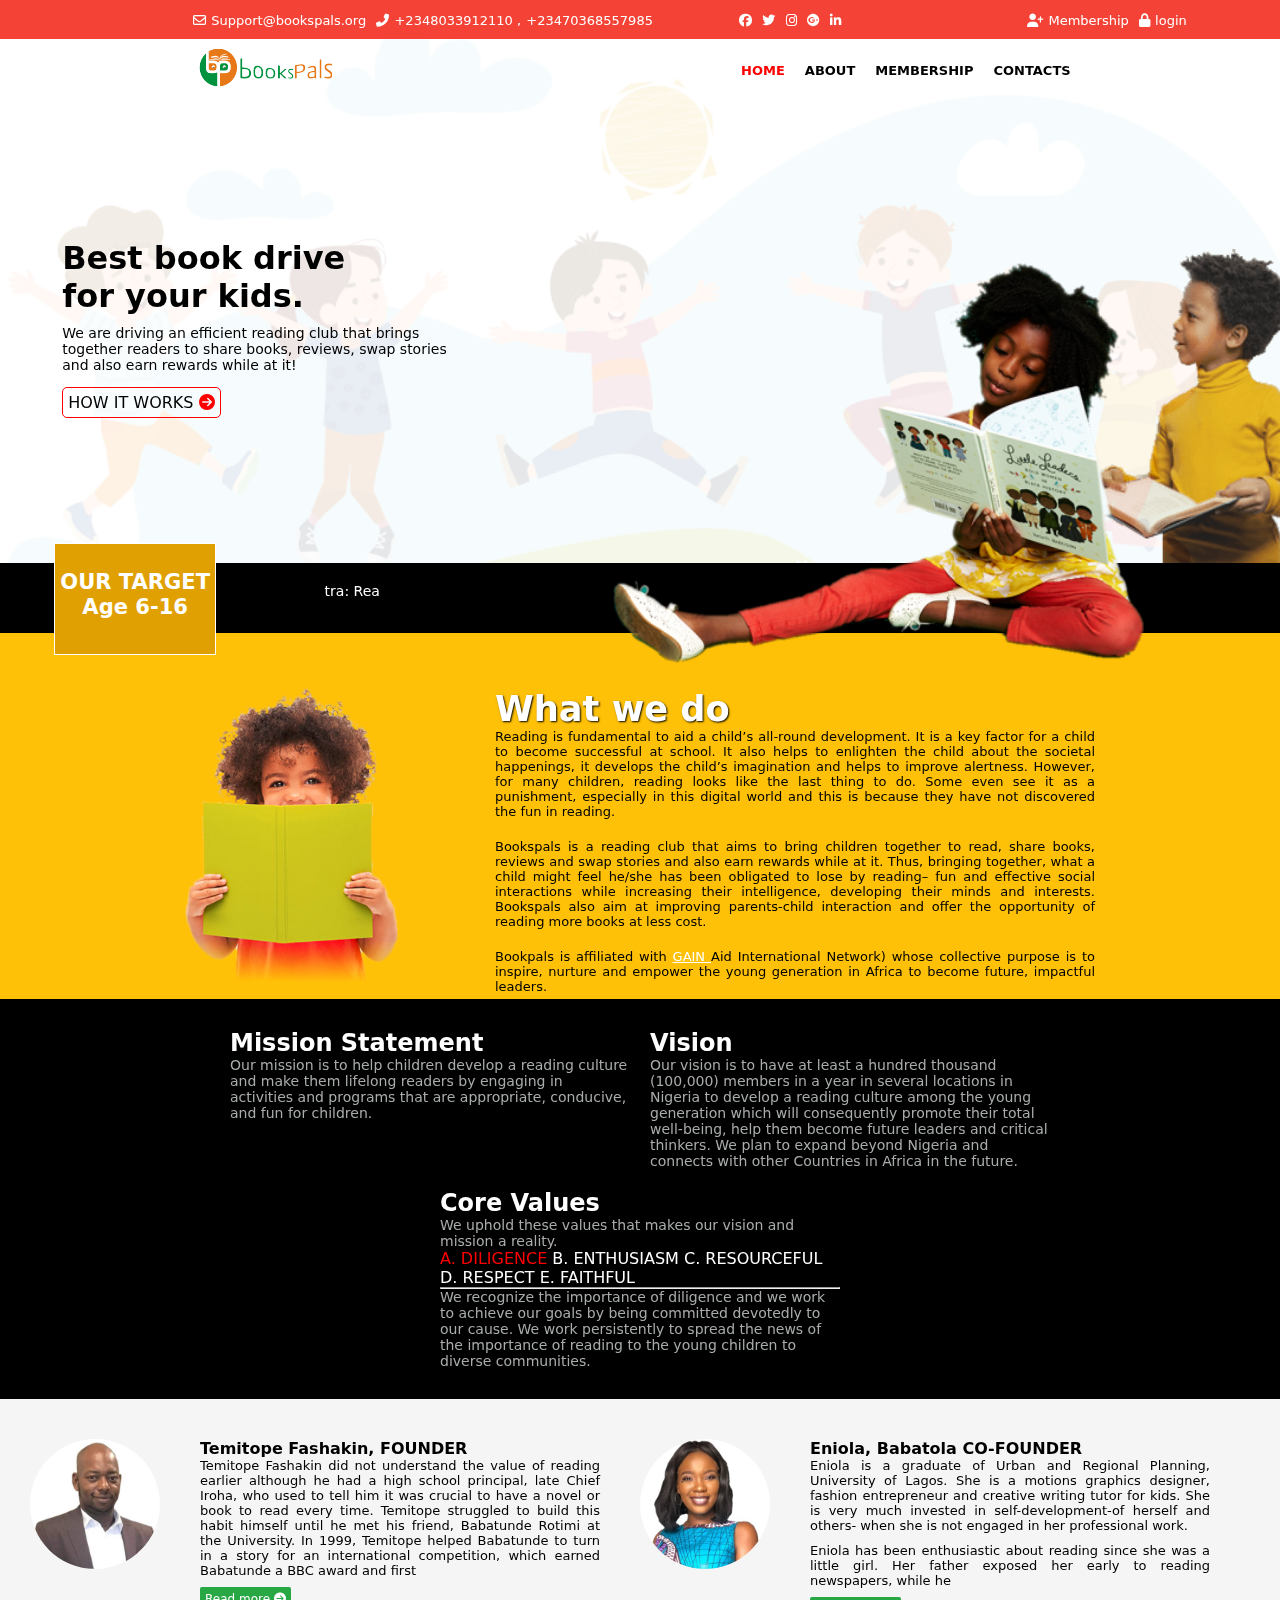
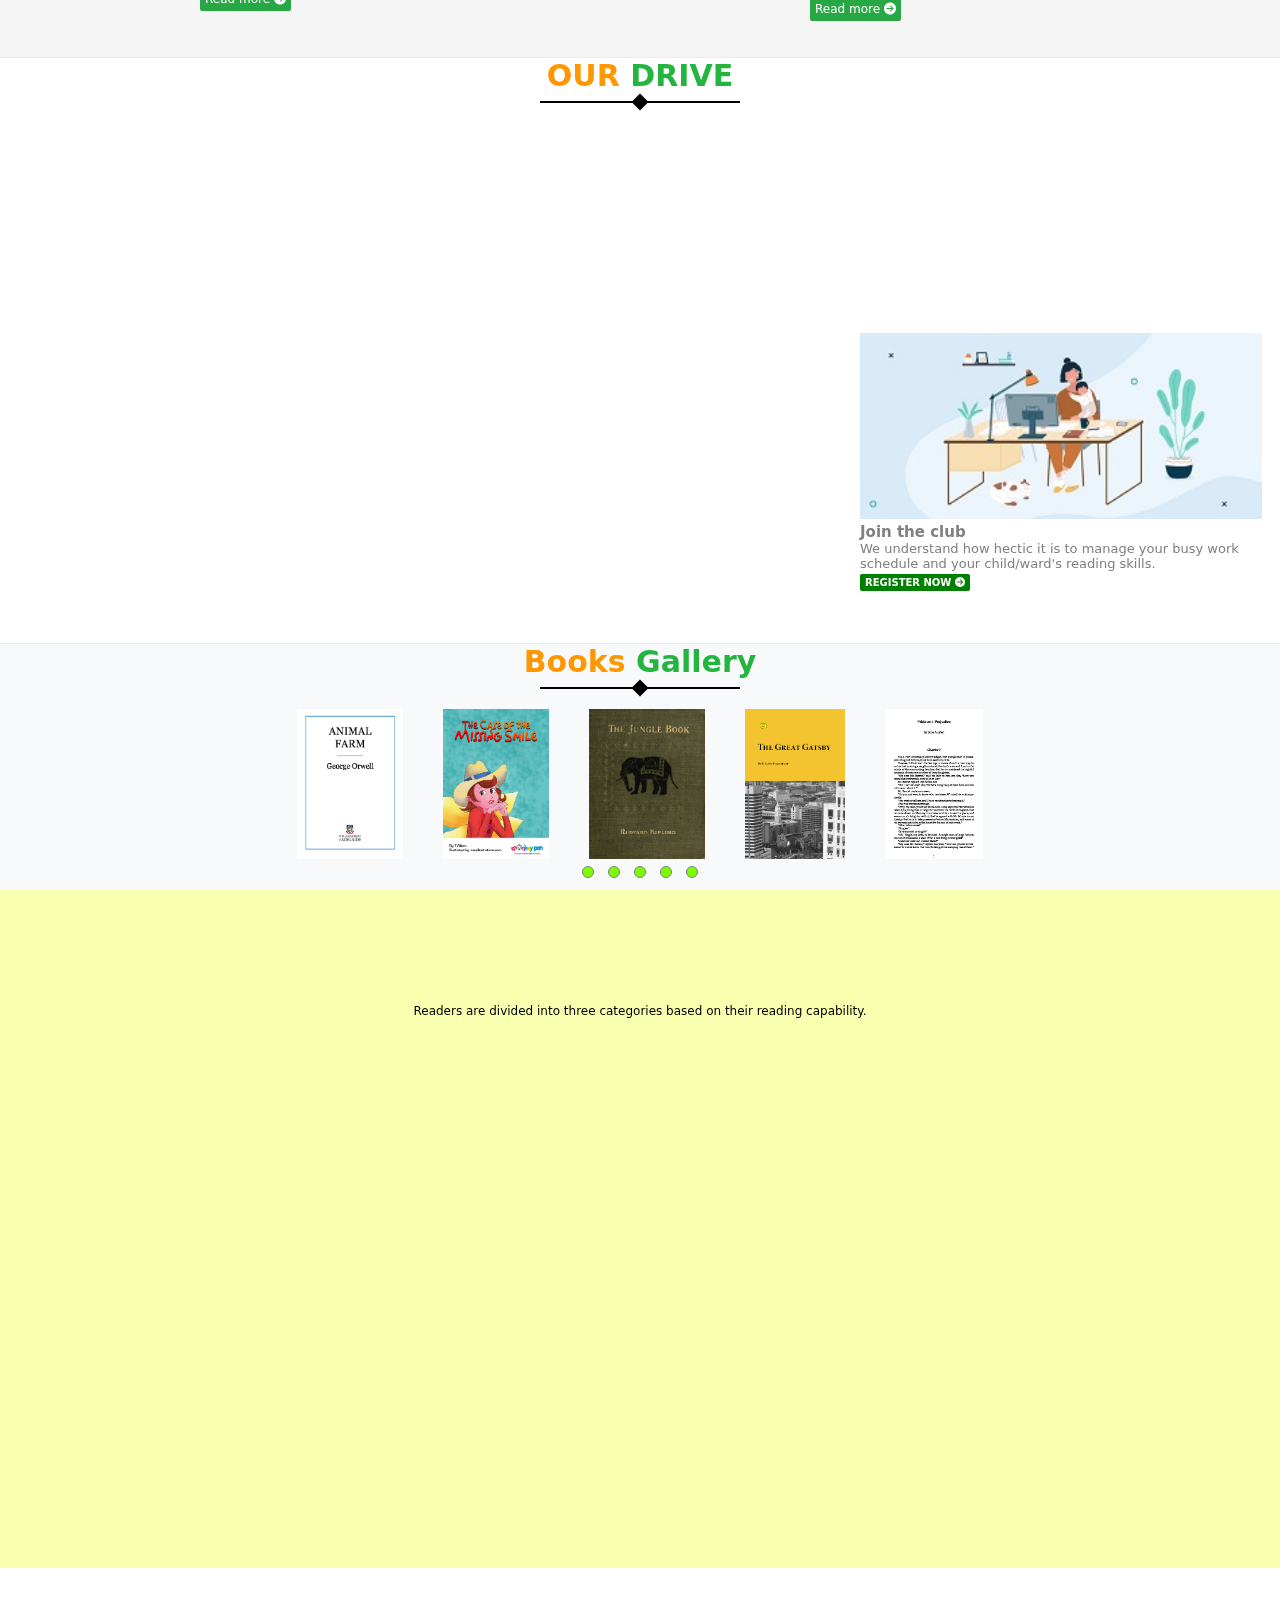
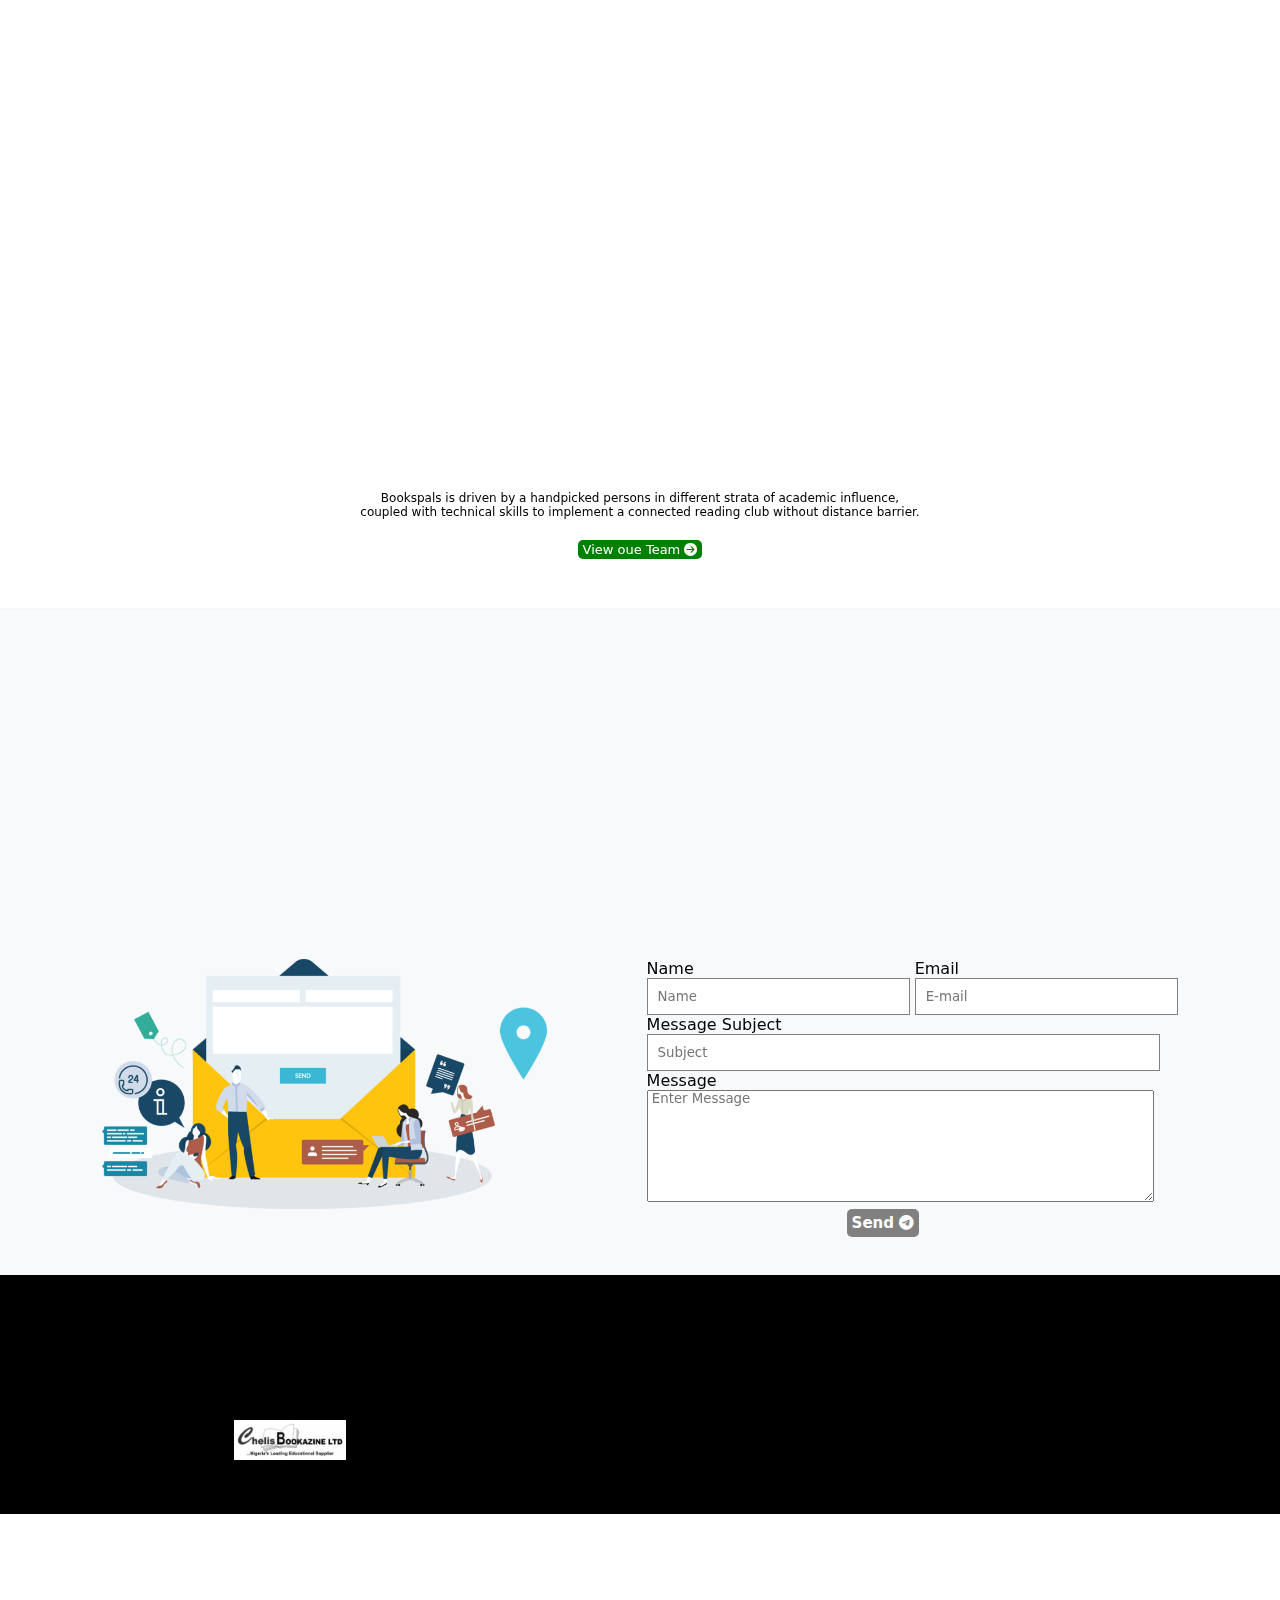
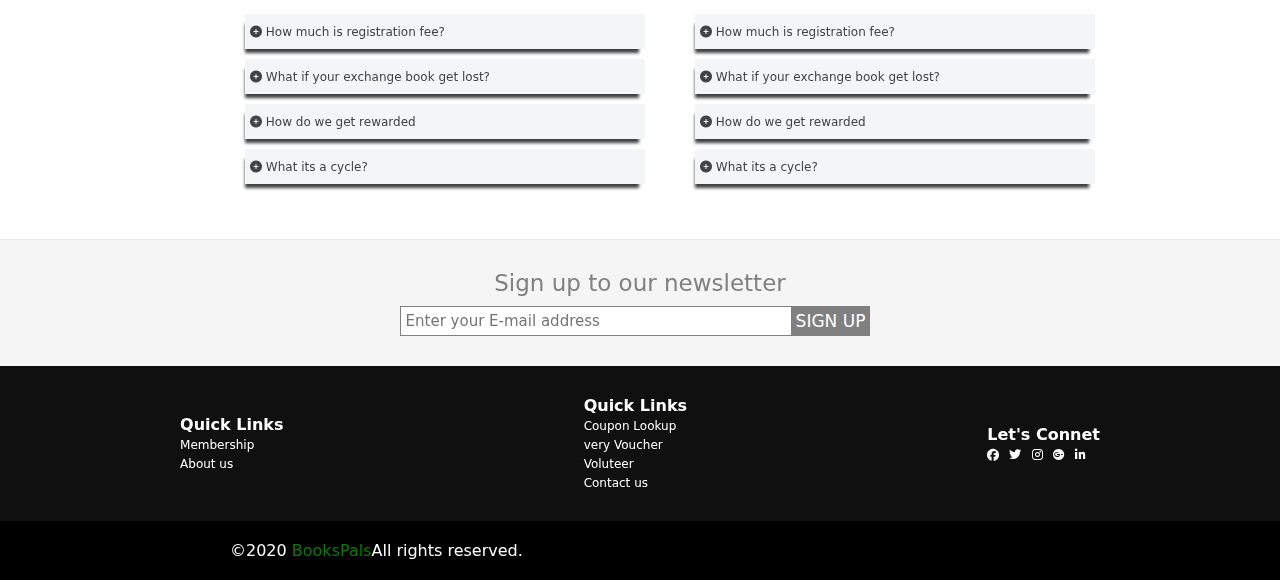
==== index.html @ 299c3e48 "'#updated bookspla website.'" ====
<!DOCTYPE html>
<html lang="en">

<head>
    <meta charset="UTF-8">
    <meta http-equiv="X-UA-Compatible" content="IE=edge">
    <meta name="viewport" content="width=device-width, initial-scale=1.0">
    <title>Bookspals - reading is fun and rewarding</title>
    <link rel="shortcut icon" href="images/logo-fav.png" type="image/x-png">
    <link rel="stylesheet" href="https://unpkg.com/aos@next/dist/aos.css" />
    <script type="text/javascript" src="http://ajax.googleapis.com/ajax/libs/jquery/1.8.3/jquery.min.js"></script>
    <link rel="stylesheet" href="https://use.fontawesome.com/releases/v5.0.7/css/all.css">
    <link rel="stylesheet" href="https://cdnjs.cloudflare.com/ajax/libs/font-awesome/6.2.1/css/all.min.css">
    <link rel="stylesheet" href="https://cdnjs.cloudflare.com/ajax/libs/OwlCarousel2/2.3.4/assets/owl.carousel.min.css">
    <link rel="stylesheet"
        href="https://cdnjs.cloudflare.com/ajax/libs/OwlCarousel2/2.3.4/assets/owl.theme.default.min.css">
    <link rel="stylesheet" href="css/style.css">

    <style>
        body {
            margin: 0;
            overflow-x: hidden;
        }
    </style>
</head>

<body>
    <div id="hide-div" class="hidden">
        <div class="diverr">
            <div class="hide-contents" id="support-div">
                <a href="#"><i class="far fa-envelope"></i></a>
                <a href="#">Support@bookspals.org</a>&nbsp;
                <a href="#"><i class="fas fa-phone-alt"></i></a>
                <a href="#">+2348033912110 ,</a>
                <a href="#">+23470368557985</a>
            </div>
            <div class="hide-contents">
                <a href="#"><i class="fab fa-facebook"></i></a>&nbsp;
                <a href="#"><i class="fab fa-twitter"></i></a>&nbsp;
                <a href="#"><i class="fab fa-instagram"></i></a>&nbsp;
                <a href="#"><i class="fab fa-google-plus"></i></a>&nbsp;
                <a href="#"><i class="fab fa-linkedin-in"></i></a>
            </div>
            <div class="hide-contents">
                <a href="#"><i class="fas fa-user-plus"></i></a>
                <a href="#">Membership</a>&nbsp;
                <a href="#"><i class="fas fa-lock"></i></a>
                <a href="#">login</a>
            </div>
        </div>
    </div>
    <header>
        <div class="progress-line"></div>
        <div class="nav-bar">
            <img src="images/logo (2).png" id="logo">
        </div>
        <div class="nav-bar" id="sidenav">
            <ul class="nav-sub">
                <a href="javascript:void(0)" class="closebtn" onclick="closeNav()">&times;</a>
                <li><a href="#" id="home">HOME</a></li>
                <li><a href="#about-us">ABOUT</a></li>
                <li><a href="./membership.html">MEMBERSHIP</a></li>
                <li><a href="#contact-us">CONTACTS</a></li>
            </ul>
            <div class="ham">
                <span class="bar1"></span>
                <span class="bar2"></span>
                <span class="bar3"></span>
            </div>
        </div>
    </header>
    <div class="wrapper">
        <div class="content">
            <div id="text-cont" class="divs-cont" data-aos="fade-right">
                <h1>Best book drive<br>
                    for your kids.</h1>
                <p>We are driving an efficient reading club that brings together readers to share books, reviews, swap
                    stories and also earn
                    rewards while at it!</p>
                <a href="#">HOW IT WORKS <i class="fas fa-arrow-circle-right"></i></a>
            </div>
            <div class="let"></div>
            <div class="divs-cont">
                <img src="images/child-standing-reading.png" data-aos="fade-up">
            </div>
        </div>
        <div class="black-cont">
            <div id="taret" class="cont">
                <h3>OUR TARGET</h3>
                <h3>Age 6-16</h3>
            </div>
            <div id="text" class="cont"></div>
            <div class="cont">
                <img src="images/child-reading.png" id="reading" data-aos="fade-up">
            </div>
        </div>

    </div>
    <div class="wrapper-second" id="about-us">
        <div class="diver" id="divers" data-aos="fade-up">
            <img src="images/child-reading-about.png">
        </div>
        <div class="diver" data-aos="fade-up">
            <h2>What we do</h2>
            <p id="pa-a">Reading is fundamental to aid a child’s all-round development. It is a key factor for a child
                to become successful at school. It also helps to enlighten the child about the societal happenings, it
                develops the child’s imagination and helps to improve alertness. However, for many children, reading
                looks like the last thing to do. Some even see it as a punishment, especially in this digital world and
                this is because they have not discovered the fun in reading.</p>
            <p>Bookspals is a reading club that aims to bring children together to read, share books, reviews and swap
                stories and also earn rewards while at it. Thus, bringing together, what a child might feel he/she has
                been obligated to lose by reading– fun and effective social interactions while increasing their
                intelligence, developing their minds and interests. Bookspals also aim at improving parents-child
                interaction and offer the opportunity of reading more books at less cost.</p>
            <p id="pa-2">Bookpals is affiliated with <a href="https://gainafrica.org/">GAIN </a> Aid International
                Network) whose collective purpose is to inspire, nurture and empower the young generation in Africa to
                become future, impactful leaders.</p>
        </div>
    </div>
    <div class="wrapper-third">
        <div class="mission">
            <h2>Mission Statement</h2>
            <p>Our mission is to help children develop a reading culture and make them lifelong readers by engaging in
                activities and programs that are appropriate, conducive, and fun for children.</p>
        </div>
        <div class="mission">
            <h2>Vision</h2>
            <p>Our vision is to have at least a hundred thousand (100,000) members in a year in several locations in
                Nigeria to develop a reading culture among the young generation which will consequently promote their
                total well-being, help them become future leaders and critical thinkers. We plan to expand beyond
                Nigeria and connects with other Countries in Africa in the future.</p>
        </div>
        <div class="mission">
            <h2>Core Values</h2>
            <p>We uphold these values that makes our vision and mission a reality.</p>

            <span><a href="#tab-1" class="tablinks" onclick="openCity(event, 'tab-1')">A. DILIGENCE</a></span>
            <a  class="tablinks" onclick="openCity(event, 'tab-2')"> B. ENTHUSIASM</a>
            <a class="tablinks" onclick="openCity(event, 'tab-3')"> C. RESOURCEFUL</a>
            <a  class="tablinks" onclick="openCity(event, 'tab-4')">D. RESPECT</a>
            <a  class="tablinks" onclick="openCity(event, 'tab-5')">E. FAITHFUL</a>
            <hr>
            <p id="tab-1" >We recognize the importance of diligence and we work to achieve our goals by being committed
                devotedly to our cause. We work persistently to spread the news of the importance of reading to the
                young children to diverse communities.</p>
            <p id="tab-2" class="tabcontent ">We believe that enthusiasm is the fuel that drives commitment. Therefore, we aim
                to help each
                child to be enthusiastic by focusing on his/her interests while introducing new aspects he/she can learn
                from. We are also enthusiastic in seeing that readers truly become leaders, so we focus on the
                improvements that each participant make and commend them for it.</p>
            <p id="tab-3" class="tabcontent ">We adequately optimize the opportunities we have to achieve our goals through our
                partnerships
                with other organizations and the social media. We also encourage our participants to be resourceful by
                reading more books for less cost</p>
            <p id="tab-4" class="tabcontent ">We admit that every child is unique in his/her own way and we incorporate respect
                while dealing
                with every child and also encourage the children to be respectful of one another as they interact
                together. We ensure that the children do not interrupt one another, and we hold the stance that there is
                no wrong answer or opinion.</p>
            <p id="tab-5" class="tabcontent ">We honour our words and principles. We are faithful to what we represent and the
                message we pass
                across to the children and society, which is that reading is fun and helps to develop one to become a
                great leader.</p>
        </div>
    </div>
    <div class="wrapper-four">
        <div><img src="images/founder.jpg"></div>
        <div class="founders">
            <div>
                <h4>Temitope Fashakin, FOUNDER</h4>
                <p>Temitope Fashakin did not understand the value of reading earlier although he had a high school
                    principal, late Chief Iroha, who used to tell him it was crucial to have a novel or book to read
                    every time. Temitope struggled to build this habit himself until he met his friend, Babatunde Rotimi
                    at the University. In 1999, Temitope helped Babatunde to turn in a story for an international
                    competition, which earned Babatunde a BBC award and first</p>
                <a href="#">Read more <i class="fas fa-arrow-circle-right"></i></a>
            </div>
        </div>
        <div><img src="images/eniola-babatola.jpg"></div>
        <div class="founders">
            <div>
                <h4>Eniola, Babatola CO-FOUNDER</h4>
                <p>Eniola is a graduate of Urban and Regional Planning, University of Lagos. She is a motions graphics
                    designer, fashion entrepreneur and creative writing tutor for kids. She is very much invested in
                    self-development-of herself and others- when she is not engaged in her professional work.</p>
                <p>Eniola has been enthusiastic about reading since she was a little girl. Her father exposed her early
                    to reading newspapers, while he</p>
                <a href="#">Read more <i class="fas fa-arrow-circle-right"></i></a>
            </div>
        </div>
    </div>
     <div class="wrapper-four" id="mobile-sideWrapper-four">
          <div class="mobile-blocks">
           <div class="size-thebox">
            <div class="founder-img">
                <img src="images//founder.jpg">
            </div>
             <div id="first-mobileText">
                <h4>Temitope Fashakin, FOUNDER</h4>
            <p >Temitope Fashakin did not understand the value of reading earlier although he had a high school principal, late Chief Iroha, who used to tell him it was crucial </p>
             </div>
           </div>
             <div id="second-mobileText">
                <p>  to have a novel or book to read every time. Temitope struggled to build this habit himself until he met his friend, Babatunde Rotimi at the University. In 1999, Temitope helped Babatunde to turn in a story for an international competition, which earned Babatunde a BBC award and first</p>
             <a href="#">Read more <i class="fas fa-arrow-circle-right"></i></a>
             </div>
          </div> 
          <div class="mobile-blocks">
            <div class="size-thebox">
             <div class="founder-img">
                 <img src="images/eniola-babatola.jpg">
             </div>
              <div id="first-mobileText">
                 <h4>Eniola, Babatola CO-FOUNDER</h4>
             <p >Eniola is a graduate of Urban and Regional Planning, University of Lagos. She is a motions graphics designer,fashion entrepreneur and creative writing tutor</p>
              </div>
            </div>
              <div id="second-mobileText">
                 <p>   for kids. She is very much invested in self-development-of herself and others- when she is not engaged in her professional work.Eniola has been enthusiastic about reading since she was a little girl. Her father exposed her early to reading newspapers, while he</p>
              <a href="#">Read more <i class="fas fa-arrow-circle-right"></i></a>
              </div>
           </div> 
    </div>
    
    <div class="wrapper-five">
        <div class="five-wrap">
            <div class="stylle-div">
                <h3>OUR <span>DRIVE</span></h3>
                <div class="stylle">
                    <div></div>
                </div>
            </div>
        </div>
        <div class="our">
            <div class="our-drive" data-aos="fadeIn">
                <div class="formerr">
                    <div class="rectangle" data-aos="fadeInLeft" data-aos-delay="50">
                        <div data-aos="fadeInRight" data-aos-delay="100"></div>
                    </div>
                </div>
                <h2>Program Impact </h2>
                <div class="formerr">
                    <p>Bookspals is committed to improving children’s <br> reading interest while ensuring that their
                    </p>
                </div>
                <p class="para-text">pengagement to the activities develops their physiological, social, academic
                    status. We achieve this by placing the children in different clubs with a maximum number of 10
                    children in each club.</p>
            </div>
            <div class="our-drive" data-aos="fadeIn">
                <div class="formerr">
                    <div class="rectangle" id="rec-1" data-aos="fadeInLeft">
                        <div data-aos="fadeInRight"></div>
                    </div>
                </div>
                <h2>Save Cost</h2>
                <div class="formerr">
                    <p>The club draws up a list of 10 books in each club <br>for each child to buy one. After reading
                        the book</p>
                </div>
                <p class="para-text">for the week, the readers in each club then swap the books among themselves, which
                    means, that a child buys one book and gets the opportunity to read 9 more books for free! That saves
                    cost for the parents!</p>
            </div>
            <div class="our-drive" data-aos="fadeIn">
                <div>
                    <div class="rectangle" id="rec-2" data-aos="fadeInLeft">
                        <div data-aos="fadeInRight"></div>
                    </div>
                </div>
                <h2>Books Selection</h2>
                <div class="formerr">
                    <p>Books are selected based on the interests and<br> then the reading level of the book club</p>
                </div>
                <p class="para-text">participants. The genre of books are not limited to any sector. The books to be
                    read are also to be age appropriate and approved by the board governing the book club activities.
                </p>
            </div>
            <div class="our-drive" data-aos="fadeIn">
                <div class="rectangle" id="rec-3" data-aos="fadeInLeft">
                    <div data-aos="fadeInRight"></div>
                </div>
                <h2>Meeting time</h2>
                <div class="formerr">
                    <p id="setter">Participants meet both online and offline. For <br> Online meetings, certain social
                        media
                        platforms or</p>
                </div>
                <p class="para-text">meeting applications are deployed. For physical meetings, a neutral comfortable
                    place is selected for a meet up. Meeting time and venue are deliberated on and shared as
                    appropriate.</p>
            </div>
            <div class="our-drive" data-aos="fadeIn">
                <div class="rectangle" id="rec-4" data-aos="fadeInLeft">
                    <div data-aos="fadeInRight"></div>
                </div>
                <h2>Grouping</h2>
                <div class="formerr">
                    <p id="setter">Club members are grouped according to their age <br> and reading affinity.<strong>We
                            have four
                            classes of</strong></p>
                </div>
                <strong class="para-text">readers:</strong>
                <div class="member">
                    <div class="member-card">
                        <img src="images/member-checked-green.png">
                        <span>Summa Cum</span>
                    </div>
                    <div class="member-card">
                        <img src="images/member-checked-green.png">
                        <span>Cum</span>
                    </div>
                    <div class="member-card" id="member-id">
                        <img src="images/member-checked-green.png">
                        <span>Magna Cum</span>
                    </div>
                    <div class="member-card" id="member-id">
                        <img src="images/member-checked-green.png">
                        <span>Starter</span>
                    </div>
                </div>
            </div>
            <div class="our-drive">
                <img src="images/illustration-woman-baby - Copy.jpg" class="spanny">
                <h2 id="different-h2">Join the club</h2>
                <p class="para-text" id="different-h2">We understand how hectic it is to manage your busy work schedule
                    and your child/ward's reading skills.</p>
                <a href="#">REGISTER NOW <i class="fas fa-arrow-circle-right"></i></a>
            </div>
        </div>
    </div>
    <center class="image-slider">
        <div class="stylle-div">
            <h3>Books <span>Gallery</span></h3>
            <div class="stylle">
                <div></div>
            </div>
        </div>
        <center class="owl-carousel owl-theme" id="mobile-checker">
            <div class=" slide-1">
                <img src="images/animal-farm.jpg">
                <img src="images/the-case-of-the-missing-smile.jpg" class="image-none">
                <img src="images/the-jungle-books.jpg" class="image-none">
                <img src="images/the-great-gatsby-1.jpg" class="image-none">
                <img src="images/pride-and-prejudice-1.jpg">
            </div>
            <div class=" slide-2">
                <img src="images/animal-farm.jpg">
                <img src="images/the-case-of-the-missing-smile.jpg" class="image-none">
                <img src="images/the-jungle-books.jpg" class="image-none">
                <img src="images/the-great-gatsby-1.jpg" class="image-none">
                <img src="images/pride-and-prejudice-1.jpg">
            </div>
            <div class=" slide-3">
                <img src="images/animal-farm.jpg">
                <img src="images/the-case-of-the-missing-smile.jpg" class="image-none">
                <img src="images/the-jungle-books.jpg" class="image-none">
                <img src="images/the-great-gatsby-1.jpg" class="image-none">
                <img src="images/pride-and-prejudice-1.jpg">
            </div>
            <div class=" slide-4">
                <img src="images/animal-farm.jpg">
                <img src="images/the-case-of-the-missing-smile.jpg" class="image-none">
                <img src="images/the-jungle-books.jpg" class="image-none">
                <img src="images/the-great-gatsby-1.jpg" class="image-none">
                <img src="images/pride-and-prejudice-1.jpg">
            </div>
            <div class=" slide-5">
                <img src="images/animal-farm.jpg">
                <img src="images/the-case-of-the-missing-smile.jpg" class="image-none">
                <img src="images/the-jungle-books.jpg" class="image-none">
                <img src="images/the-great-gatsby-1.jpg" class="image-none">
                <img src="images/pride-and-prejudice-1.jpg">
            </div>
        </center>
        <center class="owl-carousel owl-theme" id="mobile-carousel">
            <div class=" slide-1">
                <img src="images/animal-farm.jpg">
                <img src="images/the-case-of-the-missing-smile.jpg" class="image-none">
            </div>
            <div class=" slide-2">
                <img src="images/the-jungle-books.jpg" class="image-none">
                <img src="images/the-great-gatsby-1.jpg" class="image-none">
            </div>
            <div class=" slide-3">
                <img src="images/pride-and-prejudice-1.jpg">
                <img src="images/animal-farm.jpg">
            </div>
            <div class=" slide-4">
                <img src="images/the-case-of-the-missing-smile.jpg" class="image-none">
                <img src="images/the-jungle-books.jpg" class="image-none">
            </div>
            <div class=" slide-5">
                <img src="images/the-great-gatsby-1.jpg" class="image-none">
                <img src="images/pride-and-prejudice-1.jpg">
            </div>
        </center>
    </center>
    <center class="club">
        <div class="stylle-div" data-aos="fade-up">
            <h3>CLUB <span>CATEGORIES</span></h3>
            <div class="stylle">
                <div></div>
            </div>
        </div>
        <p id="mk-outSpace">Readers are divided into three categories based on their reading capability.</p>
        <div class="catt">
            <div class="club-div" id="bg-club0" data-aos="fade-right">
                <div>
                    <img src="images/summa-cum-trophy.png">
                    <h2>Category A</h2>
                    <div class="horizon"></div>
                    <h3>SUMMA CUM</h3>
                    <p>Read</p>
                    <h1>2 BOOKS <br> PER WEEK</h1>
                    <div class="horizon"></div>
                    <p class="club-p">100 BOOKS PER YEAR</p>
                    <div class="horizon"></div>
                    <p class="club-p" id="pppp">EARN REWARDS</p>
                    <a href="#">REGISTER</a>
                </div>
            </div>
            <div class="club-div" id="bg-club1" data-aos="fade-right">
                <div>
                    <img src="images/magna-cum-trophy-white.png">
                    <h2>Category B</h2>
                    <div class="horizon"></div>
                    <h3>MAGNA CUM</h3>
                    <p>Read</p>
                    <h1>1 BOOK PER <br> WEEK</h1>
                    <div class="horizon"></div>
                    <p class="club-p">50 BOOKS PER YEAR</p>
                    <div class="horizon"></div>
                    <p class="club-p" id="pppp">EARN REWARDS</p>
                    <a href="#">REGISTER</a>
                </div>
            </div>
            <div class="club-div" id="bg-club2" data-aos="fade-left">
                <div>
                    <img src="images/cum-trophy-black.png">
                    <h2>Category C</h2>
                    <div class="horizon2"></div>
                    <h3>CUM</h3>
                    <p>Read</p>
                    <h1>1 BOOK IN 2 <br>WEEKS</h1>
                    <div class="horizon2"></div>
                    <p class="club-p">25 BOOKS PER YEAR</p>
                    <div class="horizon2"></div>
                    <p class="club-p">EARN REWARDS</p>
                    <a href="#">REGISTER</a>
                </div>
            </div>
            <div class="club-div" id="bg-club3" data-aos="fade-left">
                <div>
                    <img src="images/starter-trophy.png">
                    <h2>Category D</h2>
                    <div class="horizon2"></div>
                    <h3>STARTER</h3>
                    <p>Read</p>
                    <h1>1 BOOK IN 4 <br> WEEKS</h1>
                    <div class="horizon2"></div>
                    <p class="club-p">12 BOOKS PER YEAR</p>
                    <div class="horizon2"></div>
                    <p class="club-p">EARN REWARDS</p>
                    <a href="#">REGISTER</a>
                </div>
            </div>
        </div>
    </center>
    <div class="att-img">
        <center>
            <div class="stylle-div" id="att" data-aos="fade-up">
                <h3>Partner with BookPals</h3>
                <div class="stylle">
                    <div></div>
                </div>
            </div>
            <p>and help make reading a culture.</p>
            <div class="club-images" data-aos="fade-up">
                <div class="instu">
                    <div class="club-imgs">
                        <img src="images/school.png">
                    </div>
                    <p>School</p>
                </div>
                <div class="instu">
                    <div class="club-imgs">
                        <img src="images/church.png">
                    </div>
                    <p>Church</p>
                </div>
                <div class="instu">
                    <div class="club-imgs">
                        <img src="images/mosque.png">
                    </div>
                    <p>mosque</p>
                </div>
                <div class="instu">
                    <div class="club-imgs">
                        <img src="images/child-centered-organization.png">
                    </div>
                    <p>child-centered<br> organization</p>
                </div>
            </div>
        </center>
    </div>
    <center class="mang">
        <div class="stylle-div" data-aos="fade-up">
            <h3>Management <span>Team</span></h3>
            <div class="stylle">
                <div></div>
            </div>
        </div>
        <p>Bookspals is driven by a handpicked persons in different strata of academic influence,<br>
            coupled with technical skills to implement a connected reading club without distance barrier.</p>
        <a href="#">View oue Team <i class="fas fa-arrow-circle-right"></i></a>
    </center>
    <center class="map" id="contact-us">
        <div class="stylle-div" id="mapper" data-aos="fade-up">
            <h3>Contact <span>Us</span></h3>
            <div class="stylle">
                <div></div>
            </div>
        </div>
        <iframe
            src="https://www.google.com/maps/embed?pb=!1m18!1m12!1m3!1d3964.6137361755586!2d3.36427665000012!3d6.443617195315326!2m3!1f0!2f0!3f0!3m2!1i1024!2i768!4f13.1!3m3!1m2!1s0x103b8bb264d778bb%3A0x218051ac7c422823!2sApapa%20Amusement%20Park!5e0!3m2!1sen!2sng!4v1677632846169!5m2!1sen!2sng"
            width="1100" height="200" style="border:0;" allowfullscreen="" loading="lazy"
            referrerpolicy="no-referrer-when-downgrade"></iframe>
    </center>
    <div class="contact-div">
        <div class="conn">
            <img src="images/contact-bg.png" id="contact">
        </div>
        <div class="conn">
            <form>
                <div class="texrt">
                    Name <br>
                    <input type="text" id="fname" name="fname" placeholder="Name"><br>
                </div>
                <div class="texrt">
                    <label for="lname">Email</label><br>
                    <input type="email" id="lname" name="lname" placeholder="E-mail">
                </div><br>
                <label for="lname">Message Subject</label><br>
                <input type="text" id="lname" name="lname" placeholder="Subject" class="tester"><br>
                <label for="lname">Message </label><br>
                <textarea placeholder=" Enter Message" class="araaa"></textarea>
            </form>
            <a href="#" class="telgram-btn">Send <i class="fab fa-telegram-plane"></i> </a>
        </div>
    </div>
    <div class="partner">
        <center>
            <div class="stylle-div" data-aos="fade-up">
                <h3>Our <span>Partner</span></h3>
                <div class="stylle" id="change-of">
                    <div></div>
                </div>
            </div>

            <a href="#"><img src="images/chelis-bookazine-limited.png" class="bookazine"></a>
        </center>
    </div>
    <div class="free">
        <center>
            <div class="stylle-div" data-aos="fade-up">
                <h3>Frequently <span>Asked Questions</span></h3>
                <div class="stylle" id="askk">
                    <div></div>
                </div>
            </div>
        </center>
        <div class="Frequenty">
            <div class="frequt">
                <button class="collapsible"><i class="fas fa-plus-circle"></i> How much is registration fee?</button>
                <div class="contenttt">
                    <p>Membership is absolutely free and no registration fees required. What if you don't have up to the
                        numbers required to form a group within the school or church. We would manually linked up with
                        the closest group within the same neighborhood to form a complete group. Although the minimum in
                        a group can be 5members but not more than 10.</p>
                </div>
                <button class="collapsible"><i class="fas fa-plus-circle"></i> What if your exchange book get
                    lost?</button>
                <div class="contenttt">
                    <p>Anyone exchanging books most take full responsibility for the books exchanged, and in the case
                        its damage, it will either be replaced by the person who got it damaged. However, you must
                        capture the state of the books borrowed by taking pictures and forwarding it to a whatapps
                        provided for our achieves for records..</p>
                </div>
                <button class="collapsible"><i class="fas fa-plus-circle"></i> How do we get rewarded</button>
                <div class="contenttt">
                    <p>Its mandatory that we keep to the cycle and you will be required to release the book for another
                        exchange once the cycle is complete..</p>
                </div>
                <button class="collapsible"><i class="fas fa-plus-circle"></i> What its a cycle?</button>
                <div class="contenttt">
                    <p>Cycle depends on the category and number in a group. Different cycles would be provided for
                        different groups. Most like Fridays for those exchanges that would take place in school and
                        Sundays for those that would take place in church.</p>
                </div>

            </div>
            <div class="frequt">
                <button class="collapsible"><i class="fas fa-plus-circle"></i> How much is registration fee?</button>
                <div class="contenttt">
                    <p>Membership is absolutely free and no registration fees required. What if you don't have up to the
                        numbers required to form a group within the school or church. We would manually linked up with
                        the closest group within the same neighborhood to form a complete group. Although the minimum in
                        a group can be 5members but not more than 10.</p>
                </div>
                <button class="collapsible"><i class="fas fa-plus-circle"></i> What if your exchange book get
                    lost?</button>
                <div class="contenttt">
                    <p>Anyone exchanging books most take full responsibility for the books exchanged, and in the case
                        its damage, it will either be replaced by the person who got it damaged. However, you must
                        capture the state of the books borrowed by taking pictures and forwarding it to a whatapps
                        provided for our achieves for records..</p>
                </div>
                <button class="collapsible"><i class="fas fa-plus-circle"></i> How do we get rewarded</button>
                <div class="contenttt">
                    <p>Its mandatory that we keep to the cycle and you will be required to release the book for another
                        exchange once the cycle is complete..</p>
                </div>
                <button class="collapsible"><i class="fas fa-plus-circle"></i> What its a cycle?</button>
                <div class="contenttt">
                    <p>Cycle depends on the category and number in a group. Different cycles would be provided for
                        different groups. Most like Fridays for those exchanges that would take place in school and
                        Sundays for those that would take place in church.</p>
                </div>
            </div>
        </div>
    </div>
    <center class="sign-up">
        <div>
            <h2>Sign up to our newsletter</h2>
            <input type="text" placeholder="Enter your E-mail address" class="ssinn"><a href="#" class="ssign">SIGN
                UP</a>
        </div>
    </center>
    <footer>
        <div class="footer-div">
            <div class="last-divs">
                <h4>Quick Links</h4>
                <a href="#">Membership</a><br>
                <a href="#">About us</a>
            </div>
            <div class="last-divs">
                <h4>Quick Links</h4>
                <a href="#">Coupon Lookup</a><br>
                <a href="#">very Voucher</a><br>
                <a href="#">Voluteer</a><br>
                <a href="#">Contact us</a><br>
            </div>
            <div class="last-divs">
                <h4>Let's Connet</h4>
                <a href="#"><i class="fab fa-facebook"></i></a>&nbsp;
                <a href="#"><i class="fab fa-twitter"></i></a>&nbsp;
                <a href="#"><i class="fab fa-instagram"></i></a>&nbsp;
                <a href="#"><i class="fab fa-google-plus"></i></a>&nbsp;
                <a href="#"><i class="fab fa-linkedin-in"></i></a>
            </div>
        </div>
        <div class="copy">
            <p> &copy;2020 <a href="#">BooksPals</a>All rights reserved.</p>
        </div>
    </footer>











    <script src="https://unpkg.com/aos@next/dist/aos.js"></script>
    <script>
        AOS.init();
    </script>
    <script src="https://cdnjs.cloudflare.com/ajax/libs/jquery/3.6.3/jquery.min.js"></script>
    <script src="https://cdnjs.cloudflare.com/ajax/libs/OwlCarousel2/2.3.4/owl.carousel.min.js"></script>
    <script src="javascript/script.js"></script>
</body>

</html>
---- css/style.css ----
* {
  padding: 0px;
  margin: 0px;
  font-family: system-ui, -apple-system, BlinkMacSystemFont, 'Segoe UI', Roboto, Oxygen, Ubuntu, Cantarell, 'Open Sans', 'Helvetica Neue', sans-serif;
}

#hide-div {
  background-color:#F44336;
}

#hide-div i {
  color: white;
}

#hide-div a {
  text-decoration: none;
  color: white;
  font-size: 13px;
}

.hide-contents {
  margin: 5px auto;
  padding: 5px;
  text-align: center;
}
#support-div {
  position: relative;
  left: 100px;
}
.diverr {
  display: flex;
  flex-wrap: wrap;
  justify-content: center;
  align-content: center;
}

header {
  display: flex;
  justify-content: center;
  align-content: center;
  background-color: transparent;
  width: 100%;
  position: fixed;
  z-index: 10;
}

.scrolled {
  position: sticky;
  top: 0%;
  background-color: white;
  box-shadow: 0px 2px 5px rgba(0, 0, 0, 0.3);
}

.nav-sub {
  display: flex;
}

.nav-sub a {
  text-decoration: none;
  color: black;
  font-weight: 700;
}
.closebtn {
  display: none;
}
#home {
  color: red;
}

ul li {
  list-style-type: none;
  margin: 10px;
  font-size: 13px;
  font-weight: 500;
}

.nav-bar {
  display: inline-block;
  margin: auto;
  padding: 10px;
}

.progress-line {
  position: fixed;
  top: 0;
  left: 0;
  height: 4px;
  background-color: #F44336;
  width: 0%;
  transition: width 0.3s ease-in-out;
}

.ham {
  display: none;
  padding: 2px;
  cursor: pointer;
}

.bar1,
.bar2,
.bar3 {
  display: block;
  width: 35px;
  height: 2px;
  margin: 5px auto;
  background-color: red;
  transition: 0.4s;
  position: relative;
  top: 0px;
}

.wrapper {
  background-position: center;
  background-size: cover;
  background-repeat: no-repeat;
}

.content {
  padding-top: 200px;
  display: flex;
  flex-wrap: wrap;
  align-content: center;
  justify-content: center;
}

#text-cont {
  width: 400px;
}

.let {
  background-color: red;
  width: 400px;
  height: 100px;
  visibility: hidden;
}

.divs-cont {
  margin: 0px auto;
}

.divs-cont img {
  height: 320px;
  position: relative;
  top: 10px;
  z-index: -1;
  left: 90px;
}

#wrap {
  background-position: center;
  background-size: cover;
  background-repeat: no-repeat;
  display: flex;
  align-content: center;
  justify-content: center;
}

#text-cont h1 {
  font-weight: 600;
}

#text-cont p {
  padding-top: 10px;
  padding-bottom: 20px;
  font-size: 14px;
  font-weight: 400;
}

#text-cont a {
  text-decoration: none;
  color: black;
  font-weight: 500;
  border-radius: 5px;
  border: 1px solid red;
  padding: 5px;
}

#text-cont a i {
  color: red;
}

.black-cont {
  background-color:  #000;
  color: #FF5722;;
  width: 100%;
  height: 70px;
  display: flex;
  justify-content: center;
  align-content: center;
}

.cont {
  margin: 0px auto;
  /* background-color: red; */
}

#taret {
  background-color: #e1a002;;
  border: 1px solid white;
  padding: 5px;
  text-align: center;
  position: relative;
  height: 100px;
  bottom: 20px;
  Font-size: 18px;
 color: rgb(255, 255, 255)
}

#taret h3 {
  position: relative;
  top: 20px;
}

#text {
  color: white;
  width: 260px;
  font-size: 14px;
  position: relative;
  top: 20px;
}

#reading {
  position: relative;
  bottom: 300px;
  right: 80px;
  height: 400px;
}

.wrapper-second {
  background-color: #FFC107;;
  display: flex;
  flex-wrap: wrap;
  justify-content: center;
  align-content: center;
  padding-top: 50px;
  text-align: justify;
}
.wrapper-second h2 {
  color: white;
  font-size: 2.2rem;
  text-shadow: 1px 1px 2px black;
  font-weight: bolder;
}
.wrapper-second a {
  color: white;
}

#pa-a {
  padding-bottom: 20px;
}

#pa-2 {
  padding-top: 20px;
}

.wrapper-second img {
  height: 300px;
}

.wrapper-second p {
  font-size: 13px;
}

#divers {
  width: 300px;
}

.diver {
  width: 600px;
  margin: 5px;
}

.wrapper-third {
  display: flex;
  flex-wrap: wrap;
  justify-content: center;
  align-content: center;
  background-color: black;
  color: white;
  padding: 20px;
}

.mission {
  width: 400px;
  background-color: black;
  margin: 10px;
}

.mission a {
  color: white;
  text-decoration: none;
}

.mission p {
  font-size: 14px;
  color: rgb(169, 172, 173);
}

.mission span a {
  color: red;
}

#spa {
  padding-top: 10px;
}

.spaa {
  display: none;
}
.showDecc {
  display: block;
}
.tablinks {
  cursor: pointer;
}
.tabcontent {
  display: none;
  padding: 6px 12px;
}
.mission a:active {
  color: red;
}
.wrapper-four {
  background-color: whitesmoke;
  display: flex;
  justify-content: center;
  align-content: center;
  text-align: justify;
  flex-wrap: wrap;
}
#mobile-sideWrapper-four {
  display: none;
}
.wrapper-four img {
  border-radius: 600px;
  height: 130px;
  position: relative;
  top: 40px;
}

.wrapper-four a {
  background-color:#28a745;
  border-color: #28a745;;
  color: white;
  text-decoration: none;
  border-radius: 2px;
  font-size: 12px;
  padding: 5px;
}

.wrapper-four p {
  font-size: 13px;
  color: black;
  padding-bottom: 10px;
}

.founders {
  width: 400px;
  margin: 40px;
}

.wrapper-five {
  background-color: white;
  border-top: 1px solid #eaeaea;
  border-bottom: 1px solid #eaeaea;
}

.five-wrap {
  display: flex;
  justify-content: center;
  align-content: center;
}

.stylle-div span {
  color: #24b540;
}

.stylle-div h3 {
  color:  #FF9800;;
  padding-bottom: 8px;
  font-weight: 700;
  font-size: 30px;
  text-align: center;
}

.stylle {
  width: 200px;
  height: 2px;
  background-color: black;
  display: grid;
  justify-content: center;
}

.stylle div {
  width: 12px;
  height: 12px;
  transform: rotate(45deg);
  background-color: black;
  position: relative;
  bottom: 5px;
}

.our {
  display: flex;
  flex-wrap: wrap;
  justify-content: center;
  align-content: center;
  padding-bottom: 100px;
}

.our-drive {
  width: 400px;
  height: 200px;
  margin: 10px;
}

.spanny {
  height: 186px;
}

.our-drive a {
  background-color: green;
  color: white;
  text-decoration: none;
  border-radius: 2px;
  padding: 3px;
  padding-left: 5px;
  padding-right: 5px;
  font-size: 10px;
  font-weight: 600;
}

.our-drive h2 {
  font-size: 15px;
  position: relative;
  bottom: 30px;
  left: 70px;
  color: gray;
}

#different-h2 {
  position: relative;
  bottom: 0px;
  left: 0px;
}

.formerr p {
  font-size: 13px;
  position: relative;
  bottom: 30px;
  left: 70px;
  color: gray;
}

.para-text {
  font-size: 13px;
  bottom: 28px;
  position: relative;
  color: gray;
}

.formerr {
  display: flex;
}

.rectangle {
  width: 40px;
  height: 40px;
  background-color:#94e694c7 ;
}

.rectangle div {
  width: 40px;
  height: 40px;
  background-color: #1a6d1e;
  position: relative;
  top: 15px;
  left: 18px;
}

#rec-1 {
  background-color: #ff5722a8;
}

#rec-1 div {
  background-color: #FFC107;
}

#rec-4 {
  background-color: #FFC107;
}

#rec-4 div {
  background-color: #ff5722a8;
}

.member {
  display: flex;
  flex-wrap: wrap;
  position: relative;
  bottom: 50px;
  right: 30px;
}

.member span {
  color: gray;
  font-size: 13px;
}

#member-id {
  position: relative;
  bottom: 80px;
}

.member-card {
  margin: 25px;
  width: 150px;
  height: 80px;
}

.member-card img {
  height: 30px;
}

.image-slider {
  background-color: #f8f9fb;
}

.owl-carousel {
  width: 100vh;
  height: 200px;
}

.slide-1 {
  height: 400px;
  width: 300px;
  display: flex;
  justify-content: center;
  align-content: center;
}

.owl-carousel img {
  height: 150px;
  margin: 20px;
}

.slide-2 {
  height: 400px;
  width: 300px;
  display: flex;
  justify-content: center;
  align-content: center;
}

.slide-3 {
  height: 400px;
  width: 300px;
  display: flex;
  justify-content: center;
  align-content: center;
}

.slide-4 {
  height: 400px;
  width: 300px;
  display: flex;
  justify-content: center;
  align-content: center;
}

.slide-5 {
  height: 400px;
  width: 300px;
  display: flex;
  justify-content: center;
  align-content: center;
}

.owl-dots {
  width: 100%;
  text-align: center;
  position: absolute;
  bottom: 1%;
}

#mobile-carousel {
  display: none;
}

.owl-dots span {
  width: 10px;
  height: 10px;
  border: 1px solid gray;
  background-color: lawngreen !important;
}

.owl-dots span:active,
.owl-dot:hover span {
  border: 1px solid white;
  background-color: rgb(231, 214, 115) !important;
}

.club {
  background-color: #f8ffae;
  padding: 50px;
}

.catt {
  display: flex;
  flex-wrap: wrap;
  justify-content: center;
  align-content: center;
}

#mk-outSpace {
  padding: 20px;
  font-size: 12px;
}

.club-div {
  width: 200px;
  height: 400px;
  background-color:  #F44336;;
  margin: 20px;
  padding: 20px;
}

.club-div img {
  height: 50px;
}

#bg-club1 {
  background-color: #FF9800;
}

#bg-club2 {
  background-color: #FFEB3B;;
}

#bg-club3 {
  background-color: #37dc3e;
}

#bg-club0 h2 {
  font-size: 22px;
  padding-bottom: 10px;
}

#bg-club0 h3 {
  padding: 10px;
  color: white;
}

#bg-club0 p {
  font-size: 10px;
}

#pppp {
  color: white;
}

#bg-club0 h1 {
  padding-bottom: 10px;
  color: white;
}

#bg-club0 a {
  text-decoration: none;
  background-color: white;
  color: black;
  border: 1px solid black;
  font-weight: 600;
  padding: 10px;
  border-radius: 2px;
}

#bg-club1 h2 {
  font-size: 22px;
  padding-bottom: 10px;
}

#bg-club1 h3 {
  padding: 10px;
  color: white;
}

#bg-club1 p {
  font-size: 10px;
}

#bg-club1 h1 {
  padding-bottom: 10px;
}

#bg-club1 a {
  text-decoration: none;
  background-color: rgb(252, 226, 79);
  color: black;
  border: 1px solid black;
  font-weight: 600;
  padding: 10px;
  border-radius: 2px;
}

.horizon {
  width: 200px;
  height: 1px;
  background-color: white;
}

.horizon2 {
  width: 200px;
  height: 1px;
  background-color: black;
}

#bg-club2 h2 {
  font-size: 22px;
  padding-bottom: 10px;
}

#bg-club2 h3 {
  padding: 10px;
}

#bg-club2 p {
  font-size: 10px;
}

#bg-club2 h1 {
  padding-bottom: 10px;
}

#bg-club2 a {
  text-decoration: none;
  background-color: black;
  color: rgb(252, 226, 79);
  border: 1px solid black;
  font-weight: 600;
  padding: 10px;
  border-radius: 2px;
}

#bg-club3 h2 {
  color: white;
  font-size: 22px;
  padding-bottom: 10px;
}

#bg-club3 h3 {
  color: white;
  padding: 10px;
}

#bg-club3 p {
  font-size: 10px;
}

#bg-club3 h1 {
  padding-bottom: 10px;
}

.club-p {
  padding: 20px;
  font-weight: 500;
  font-size: 25px;
}

#bg-club3 a {
  text-decoration: none;
  background-color: white;
  color: black;
  border: 1px solid black;
  font-weight: 600;
  padding: 10px;
  border-radius: 2px;
}

.att-img {
  background-image: url("../images/wordpress.jpg");
  background-size: cover;
  background-position: center;
  background-attachment: fixed;
  background-repeat: no-repeat;
  color: white;
}

.club-images {
  display: flex;
  flex-wrap: wrap;
  justify-content: center;
  align-content: center;
}

.att-img p {
  position: relative;
  top: 10px;
}

#att {
  padding-top: 50px;
}

#att div {
  background-color: white;
}

.instu {
  margin: 80px;
}

.club-imgs {
  border: 1px solid white;
  border-radius: 50px;
  padding: 20px;
}

.club-imgs:hover {
  background-color: rgba(255, 255, 255, 0.24);
  border: 2px solid white;
}

.club-images img {
  height: 50px;
}

.club-images img:hover {
  transform: rotate(360deg);
  transition-duration: 500ms;
}

.mang {
  padding: 50px;
}

.mang p {
  font-size: 12px;
  padding: 20px;
}

.mang a {
  text-decoration: none;
  background-color: green;
  color: white;
  padding: 2px;
  padding-left: 5px;
  padding-right: 5px;
  border-radius: 5px;
  font-size: 13px;
}

.map {
  background-color: #f8f9fb;
  border-top: 2px solid whitesmoke;
}

#mapper {
  padding-bottom: 50px;
}

#contact {
  height: 250px;
}

.contact-div {
  background-color: #f8f9fb;
  display: flex;
  justify-content: center;
  align-content: center;
}

.conn {
  margin: 50px;
}

.tester {
  padding-right: 330px;
}

.texrt {
  display: inline-block;
}

input {
  padding: 10px;
  padding-right: 80px;
  border: gray 1px solid;
}

input:focus {
  background-color: #f8f9fb;
}

.telgram-btn {
  position: relative;
  top: 7px;
  left: 200px;
  background-color: gray;
  text-decoration: none;
  font-size: 15px;
  padding-left: 15px;
  padding-right: 15px;
  border-radius: 5px;
  font-weight: 600;
  color: white;
  padding: 5px;
}

.message {
  padding-left: 50px;
  padding-bottom: 100px;
}

.partner {
  background-color: #000000;
  background-position: center;
  background-repeat: no-repeat;
  background-attachment: fixed;
  background-size: cover;
  padding: 50px;
}

.partner img {
  height: 40px;
  margin-right: 700px;
  margin-top: 50px;
  filter: gray;
  -webkit-filter: grayscale(1);
}

.partner img:hover {
  filter: none;
  -webkit-filter: grayscale(0);
}

#change-of {
  background-color: white;
}

#change-of div {
  background-color: white;
}

.Frequenty {
  border-bottom: 1px solid #eaeaea;
  background-color: white;
  display: flex;
  flex-wrap: wrap;
  justify-content: center;
  align-content: center;
}

.frequt {
  width: 350px;
  margin: 50px;
}

.collapsible {
  background: #f4f5f7;
  color: #414346;
  font-weight: 500;
  cursor: pointer;
  padding: 5px;
  padding-left: 5px;
  padding-right: 5px;
  width: 400px;
  height: 35px;
  border: none;
  text-align: left;
  outline: none;
  font-size: 12px;
  box-shadow: -3px 7px 3px -3px rgba(0, 0, 0, 0.75);
  -webkit-box-shadow: -3px 7px 3px -3px rgba(0, 0, 0, 0.75);
  -moz-box-shadow: -3px 7px 3px -3px rgba(0, 0, 0, 0.75);
  margin: 5px;
}


.contenttt {
  width: 400px;
  position: relative;
  left: 5px;
  padding: 0 0px;
  max-height: 0;
  text-align: justify;
  overflow: hidden;
  transition: 0.2s ease-out;
  background-color: #f1f1f1;
  color: gray;
}

.asked {
  padding: 10px;
  width: 400px;
  height: 300px;
  text-align: justify;
  margin: 20px;
}

#askk {
  background-color: gold;
}

#askk div {
  background-color: gold;
}

.sign-up {
  background-color: whitesmoke;
  padding: 30px;
}

.sign-up h2 {
  color: gray;
  font-size: 23px;
  font-weight: 500;
  padding-bottom: 10px;
}

.sign-up input {
  padding: 5px;
  padding-right: 200px;
  font-size: 15px;
  font-weight: 400;
}

.footer-div {
  display: flex;
  flex-wrap: wrap;
  justify-content: center;
  align-content: center;
  background-color: #101010;;
  padding: 30px;
}

.last-divs {
  margin: auto;
}

.last-divs a {
  text-decoration: none;
  color: white;
  font-size: 12px;
}

.last-divs h4 {
  color: white;
}

.copy {
  background-color: black;
  color: white;
  padding: 20px;
}

.copy p {
  margin-left: 210px;
}

.copy a {
  color: green;
  text-decoration: none;
}

textarea {
  padding-right: 350px;
  padding-bottom: 80px;
}

.ssign {
  color: white;
  background-color: gray;
  text-decoration: none;
  padding: 5px;
  position: relative;
  right: 10px;
  top: 1px;
  font-size: 17px;
}

@media only screen and (max-width: 768px) {
  * {
    padding: 0px;
    margin: 0px;
  }

  .scrolled {
    position: sticky;
    top: 0%;
    background-color: white;
    box-shadow: 0px 2px 5px rgba(0, 0, 0, 0.3);
  }

  .ham {
    display: block;
    position: relative;
    left: 18%;
  }

  #logo {
    position: relative;
    right: 18%;
  }

  .nav-sub ul li {
    list-style-type: none;
    margin: 0px;
  }

  /* .change .bar1 {
    transform: rotate(45deg) translate(8px, 3px);
  }

  .change .bar2 {
    opacity: 0;
  }

  .change .bar3 {
    transform: rotate(-45deg) translate(8px, -3px);
  } */
  .closebtn {
    position: absolute;
    top: 0;
    right: 25px;
    font-size: 36px;
    margin-left: 50px;
    display: block;
  }

  .nav-sub {
    display: none;
    height: 100vh;
    padding: 50px;
    flex-direction: column;
    background-color: rgb(0, 0, 0, 0.75);
    /* transform: translateY(-50%); */
    position: absolute;
    top: 100%;
    color: white;
    right: 8%;
  }

  .nav-sub a {
    text-decoration: none;
    color: white;
    font-weight: 700;
  }

  .owl-carousel img {
    height: 4px;
    margin: 0px;
  }

  .owl-carousel {
    width: 80vw;
    height: 200px;
  }

  .slide-1 {
    height: 400px;
    width: 300px;
    display: flex;
    justify-content: center;
    align-content: center;
  }

  .nav-change {
    transform: translate(0%);
  }
  #mobile-sideWrapper-four {
    display: flex;
    flex-wrap: wrap;
    align-content: center;
    justify-content: center;
    /* background-color: red; */
  }
  .mobile-blocks {
    width: 300px;
    min-height: 1;
    margin: 10px ;
    /* background-color: blue; */
  }
  .mobile-blocks p {
    color: black;
  }
  .mobile-blocks  img {
    height: 120px;
  }
  .founder-img {
    position: relative;
    bottom: 40px;
  }
  .size-thebox {
    display: flex;
  }
  #first-mobileText {
    width: 100%;
    margin-left: 5px;
    /* position: relative;
    bottom: 70px;
    left: 130px; */
  }
  #second-mobileText {
    /* position: relative;
    bottom: 40px; */
    width: 100%;
  }
  .wrapper-four {
    background-color: whitesmoke;
    display: flex;
    justify-content: center;
    align-content: center;
    text-align: justify;
    flex-wrap: wrap;
    padding: 10px;
    display: none;
  }
  #text-cont {
    width: 70%;
    position: relative;
    top: 0px;
    text-align: justify;
  }
  #support-div {
    position: relative;
    left: 0px;
  }

  /* .line {
    display: none;
  } */

  .hide-contents {
    display: inline-block;
    margin: 1px;
    padding: 7px;
  }

  .diver {
    width: 80%;
    margin: 5px;
    text-align: justify;
  }

  .divs-cont {
    margin: 0px;
    width: 400px;
    height: 400px;
    /* background-color: red; */
  }
  #text-cont h1 {
    font-size: 22px;
    font-weight: 600;
  }
  
  #text-cont p {
    padding-top: 5px;
    padding-bottom: 10px;
    font-size: 12px;
    font-weight: 400;
  }
  
  #text-cont a {
    text-decoration: none;
    color: black;
    font-weight: 500;
    font-size: 12px;
    border-radius: 5px;
    border: 1px solid red;
    padding: 2px;
  }
  
  #text-cont a i {
    color: red;
  }
  
  #text-cont {
    width: 500%;
    height: 50%;
    position: relative;
    left: 20px;
  }
  .divs-cont img {
    height: 300px;
    position: relative;
    top: 50px;
    /* right: 250px; */
    z-index: -1;
    left: 0px;
  }

  .diverr {
    text-align: center;
  }

  .content {
    padding-top: 150px;
    display: flex;
    flex-wrap: nowrap;
    align-content: center;
    justify-content: center;
  }

  .wrapper-second img {
    height: 300px;
    position: relative;
    left: 13%;
  }

  #taret {
    background-color: brown;
    color: white;
    border: 1px solid white;
    padding: 5px;
    text-align: center;
    position: relative;
    height: 100px;
    bottom: 20px;
    display: none;
  }

  #reading {
    position: relative;
    bottom: 240px;
    right: 0%;
    height: 280px;
  }

  #text {
    color: white;
    width: 700px;
    font-size: 14px;
    position: relative;
    top: 20px;
    display: none;
  }

  .partner img {
    height: 100px;
    position: relative;
    margin-right: 0px;
  }

  .stylle div {
    width: 10px;
    height: 10px;
    transform: rotate(45deg);
    background-color: black;
    position: relative;
    bottom: 5px;
  }

  .stylle {
    width: 150px;
    height: 2px;
    background-color: black;
    display: grid;
    justify-content: center;
  }

  .partner {
    background-color: #000000;
    background-position: center;
    background-repeat: no-repeat;
    background-attachment: fixed;
    background-size: cover;
    padding: 40px;
  }

  .owl-carousel img {
    height: 100px;
    margin: 10px;
  }

  .club-div {
    width: 500px;
  }

  .our-drive {
    /* background-color: red; */
    width: 300px;
    height: 150px;
    margin: 10px;
  }

  .formerr p {
    font-size: 11px;
    font-weight: 700;
    position: relative;
    bottom: 30px;
    left: 70px;
    color: gray;
    width: 100%;
    /* background-color: green; */
  }

  .para-text {
    font-weight: 700;
    font-size: 11px;
    position: relative;
    color: gray;
  }

  .rectangle {
    width: 40px;
    height: 40px;
    background-color: darkgreen;
  }

  .rectangle div {
    width: 40px;
    height: 40px;
    background-color: rgba(0, 128, 0, 0.349);
    position: relative;
    top: 15px;
    left: 18px;
  }

  .member-card {
    position: relative;
    left: 30px;
    top: 20px;
    width: 130px;
    height: 30px;
    display: flex;
    margin: 2px;
  }

  .member {
    display: flex;
    flex-wrap: wrap;
  }

  #member-id {
    position: relative;
    bottom: 0px;
  }

  .spanny {
    height: 140px;
  }

  .instu {
    margin: 10px;
    width: 150px;

  }

  .club-images img {
    height: 50px;
    position: relative;
    top: 20px;
  }
  .club-images {
    display: flex;
    flex-wrap: wrap;
    justify-content: center;
    align-content: center;
    padding: 20px;
  }

  .club-imgs {
    border: 1px solid white;
    border-radius: 50px;
    width: 100px;
    height: 100px;
    padding: 0px;
  }

  iframe {
    width: 350px;
    height: 300px;
  }

  #contact {
    height: 250px;
    display: none;
  }

  .texrt {
    display: block;
  }

  .conn {
    width: 360px;
    margin: 10px;
    padding-bottom: 50px;
  }

  form {
    margin-right: 40px;
  }

  input {
    padding: 10px;
    padding-right: 180px;
  }

  .tester {
    padding-right: 180px;
  }

  textarea {
    padding-right: 210px;
    padding-bottom: 80px;
  }

  .ssinn {
    padding-right: 200px;
    padding: 5px;
  }

  .ssign {
    padding: 10px;
    text-decoration: none;
    color: white;
    background-color: gray;
  }

  .copy p {
    margin-left: 0px;
    text-align: center;
  }

  .sign-up {
    background-color:  #1f2533;;
    padding: 30px;
  }
  .sign-up h2 {
    color: white;
  }

  .sign-up input {
    padding: 5px;
    padding-right: 10%;
    font-size: 15px;
    font-weight: 400;
  }

  .ssign {
    color: white;
    background-color: gray;
    text-decoration: none;
    padding: 5px;
    position: relative;
    right: 10px;
    top: 1px;
    font-size: 17px;
  }

  .frequt {
    /* width: 350px ; */
    margin: 10px;

  }

  .contenttt {
    width: 350px;
    position: relative;
    left: 5px;
    padding: 0 0px;
    max-height: 0;
    text-align: justify;
    overflow: hidden;
    transition: 0.2s ease-out;
    background-color: #f1f1f1;
    color: gray;
  }

  .collapsible {
    background-color: whitesmoke;
    color: gray;
    font-weight: 700;
    cursor: pointer;
    padding: 5px;
    padding-left: 5px;
    padding-right: 5px;
    width: 350px;
    height: 35px;
    border: none;
    text-align: left;
    outline: none;
    font-size: 12px;
    box-shadow: -3px 7px 3px -3px rgba(0, 0, 0, 0.75);
    -webkit-box-shadow: -3px 7px 3px -3px rgba(0, 0, 0, 0.75);
    -moz-box-shadow: -3px 7px 3px -3px rgba(0, 0, 0, 0.75);
    margin: 5px;
  }

  .telgram-btn {
    position: relative;
    top: 7px;
    left: 140px;
    background-color: gray;
    text-decoration: none;
    font-size: 15px;
    padding-left: 15px;
    padding-right: 15px;
    border-radius: 5px;
    font-weight: 600;
    color: white;
    padding: 5px;
  }

  #mobile-carousel {
    display: block;
  }

  #mobile-checker {
    width: 100vh;
    height: 200px;
    display: none;
  }



}
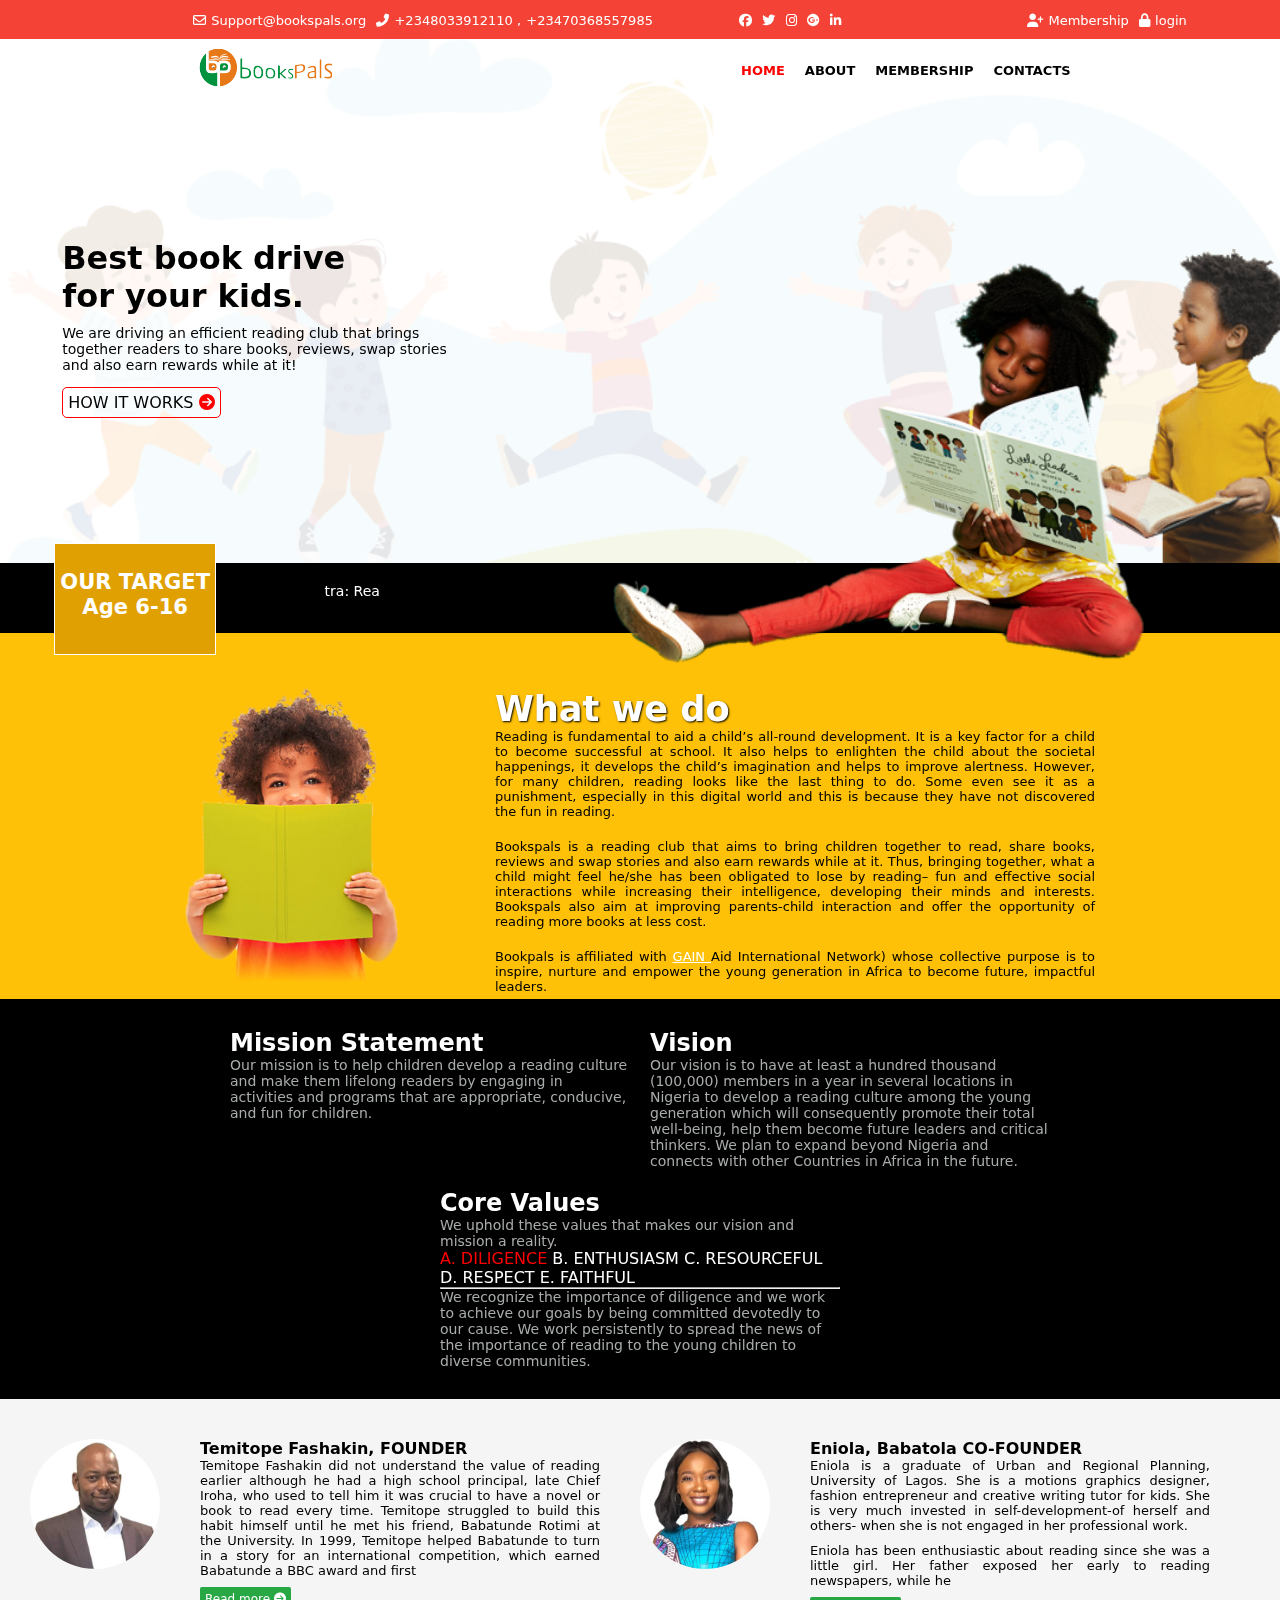
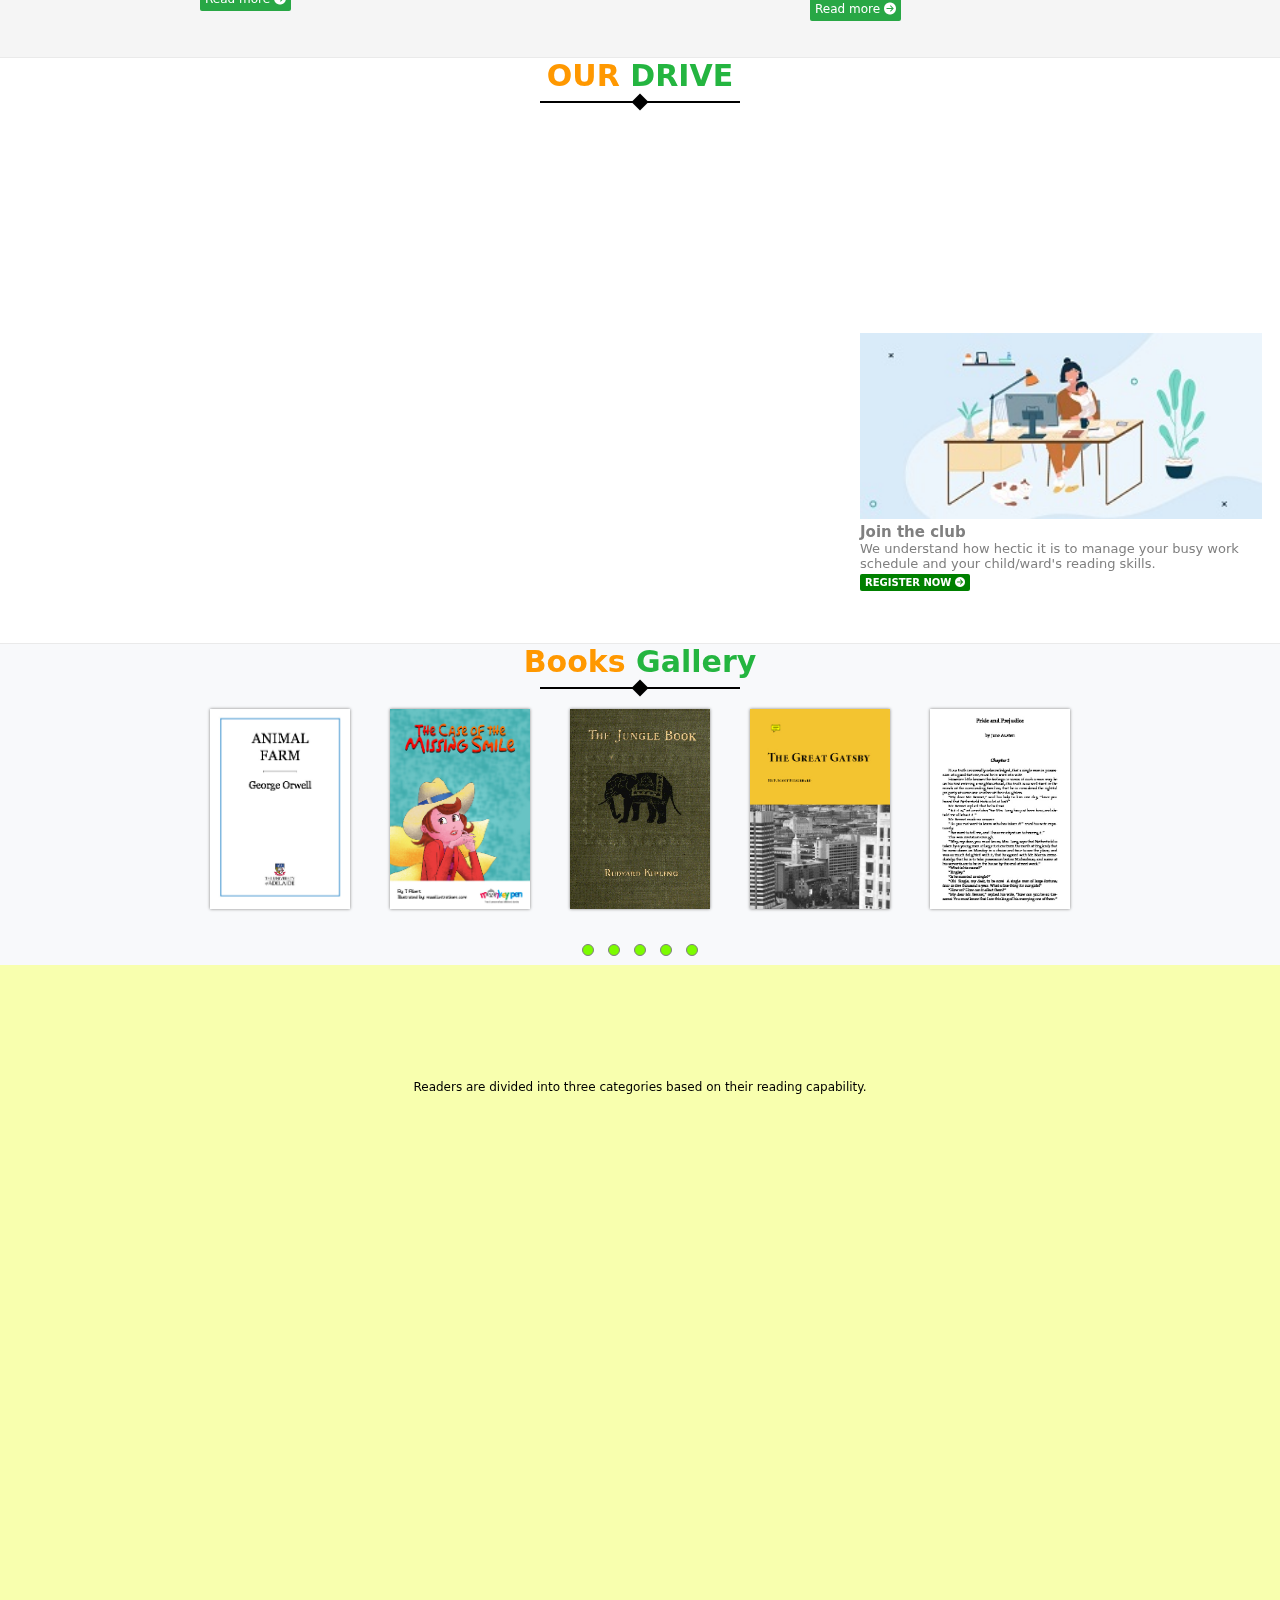
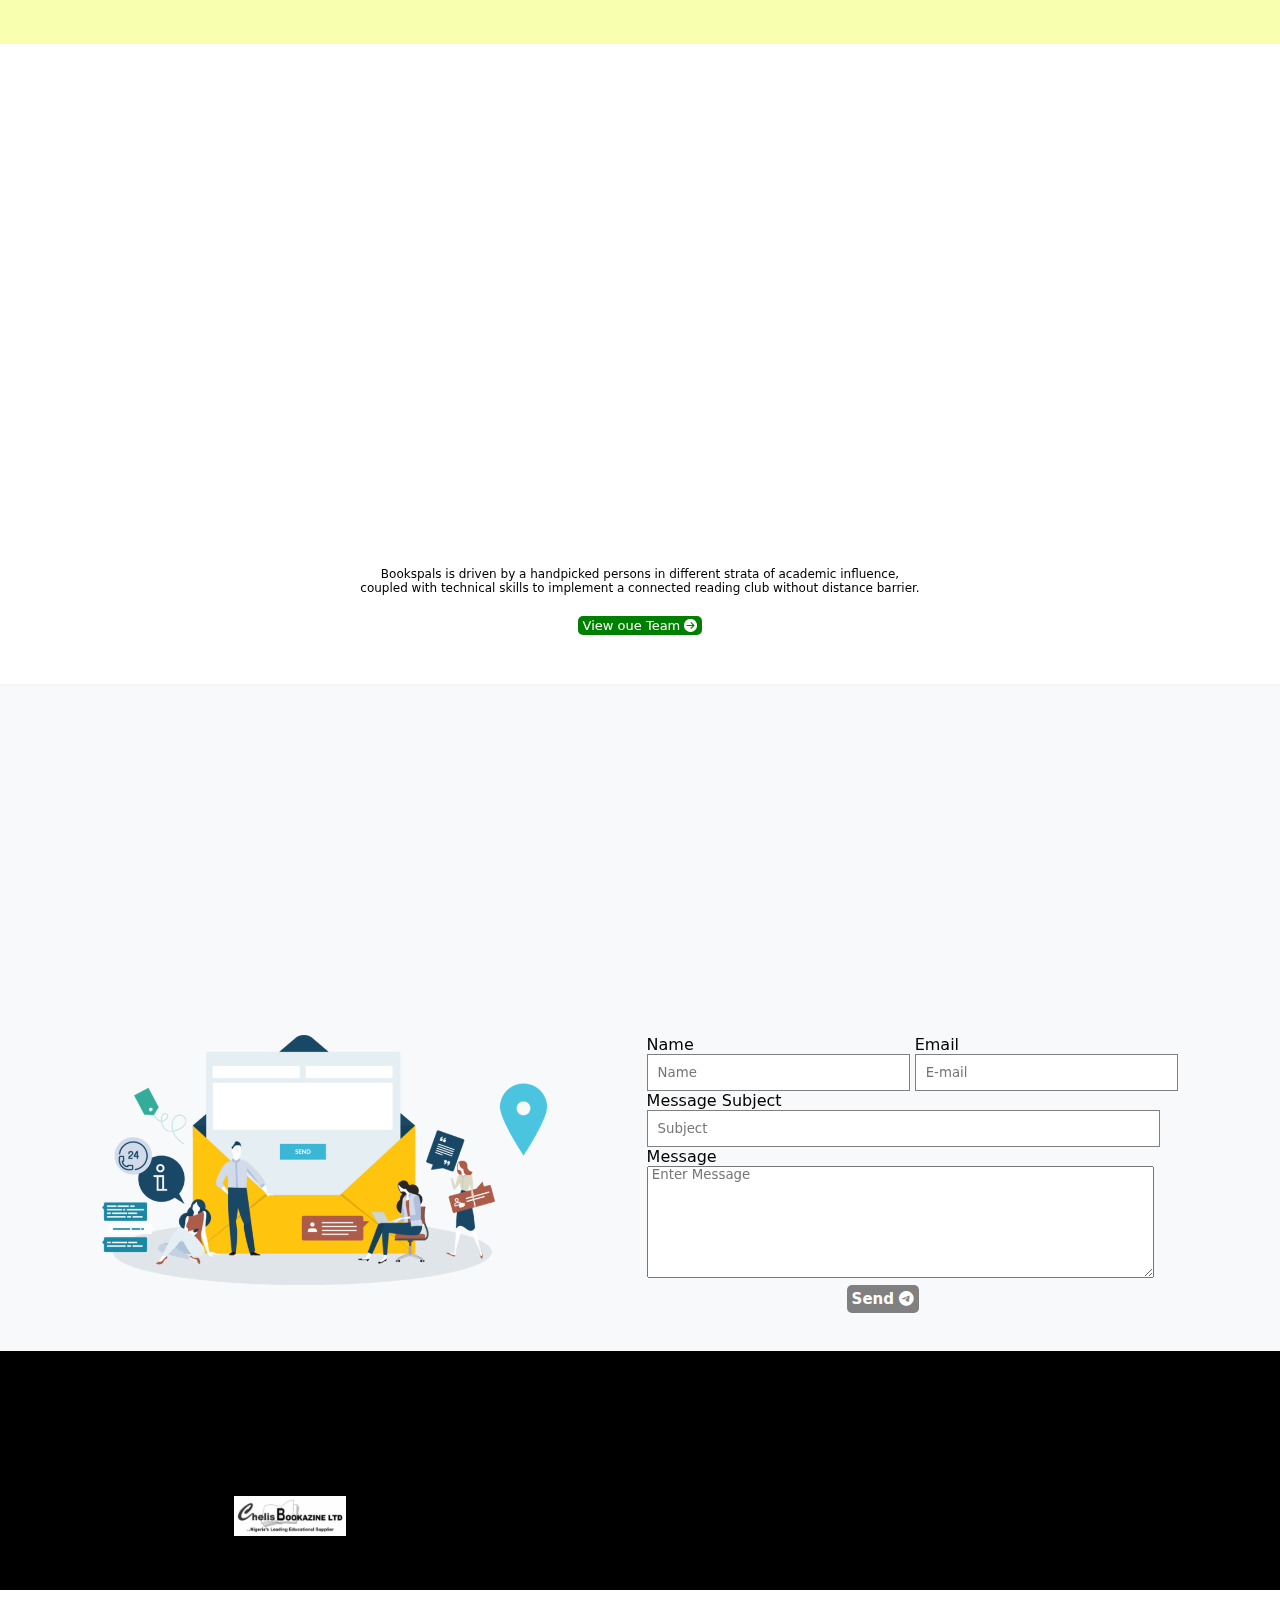
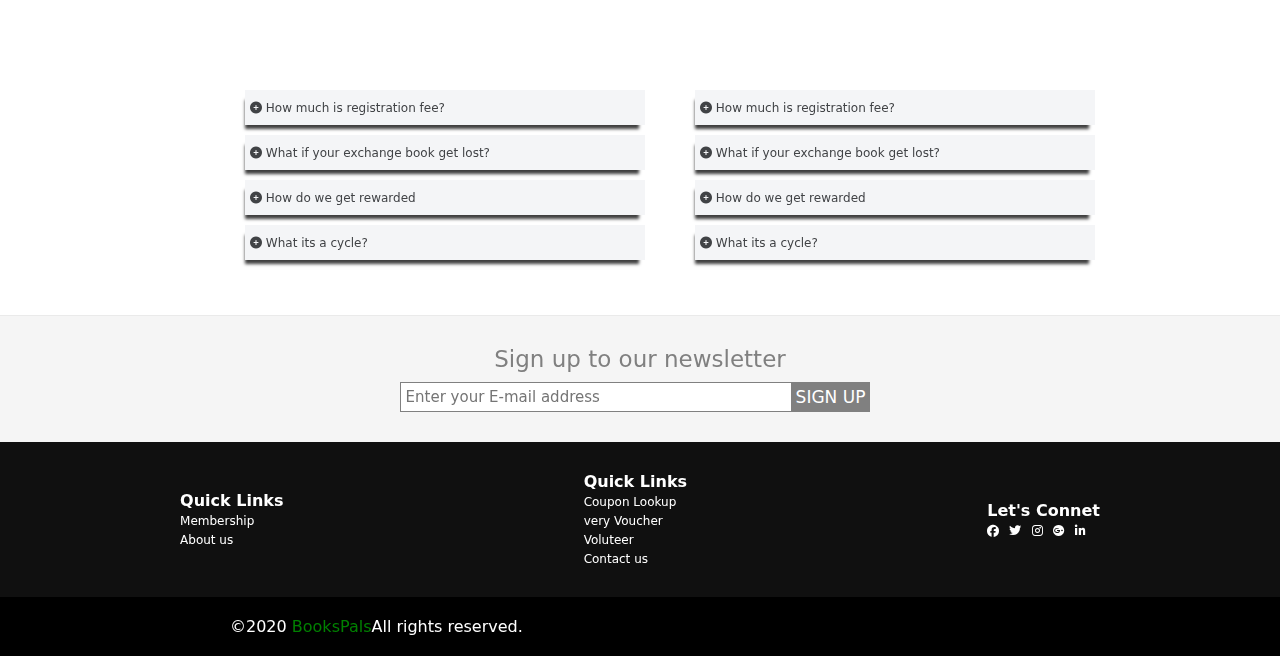
==== commit 5a97862b: "'made some changes'" ====
--- a/index.html
+++ b/index.html
@@ -329,6 +329,114 @@
             </div>
         </div>
     </div>
+        
+    <div class="wrapper-five" id="mobleview-ofboxs">
+        <div class="five-wrap">
+            <div class="stylle-div">
+                <h3>OUR <span>DRIVE</span></h3>
+                <div class="stylle">
+                    <div></div>
+                </div>
+            </div>
+        </div>
+        <div class="our">
+            <div class="our-drive" data-aos="fadeIn">
+                <div class="formerr">
+                    <div class="rectangle" data-aos="fadeInLeft" data-aos-delay="50">
+                        <div data-aos="fadeInRight" data-aos-delay="100"></div>
+                    </div>
+                </div>
+                <h2>Program Impact </h2>
+                <div class="formerr">
+                    <p>Bookspals is committed to improving <br>children’s reading interest while ensuring<br> that their
+                    </p>
+                </div>
+                <p class="para-text">pengagement to the activities develops their physiological, social, academic
+                    status. We achieve this by placing the children in different clubs with a maximum number of 10
+                    children in each club.</p>
+            </div>
+            <div class="our-drive" data-aos="fadeIn">
+                <div class="formerr">
+                    <div class="rectangle" id="rec-1" data-aos="fadeInLeft">
+                        <div data-aos="fadeInRight"></div>
+                    </div>
+                </div>
+                <h2>Save Cost</h2>
+                <div class="formerr">
+                    <p>The club draws up a list of 10 books in each<br> club for each child to buy one. After reading
+                        <br>the book</p>
+                </div>
+                <p class="para-text">for the week, the readers in each club then swap the books among themselves, which
+                    means, that a child buys one book and gets the opportunity to read 9 more books for free! That saves
+                    cost for the parents!</p>
+            </div>
+            <div class="our-drive" data-aos="fadeIn">
+                <div>
+                    <div class="rectangle" id="rec-2" data-aos="fadeInLeft">
+                        <div data-aos="fadeInRight"></div>
+                    </div>
+                </div>
+                <h2>Books Selection</h2>
+                <div class="formerr">
+                    <p>Books are selected based on the interests <br>and then the reading level of the book club</p>
+                </div>
+                <p class="para-text">participants. The genre of books are not limited to any sector. The books to be
+                    read are also to be age appropriate and approved by the board governing the book club activities.
+                </p>
+            </div>
+            <div class="our-drive" data-aos="fadeIn">
+                <div class="rectangle" id="rec-3" data-aos="fadeInLeft">
+                    <div data-aos="fadeInRight"></div>
+                </div>
+                <h2>Meeting time</h2>
+                <div class="formerr">
+                    <p id="setter">Participants meet both online and offline. <br>For  Online meetings, certain social
+                        media
+                        <br>platforms or</p>
+                </div>
+                <p class="para-text">meeting applications are deployed. For physical meetings, a neutral comfortable
+                    place is selected for a meet up. Meeting time and venue are deliberated on and shared as
+                    appropriate.</p>
+            </div>
+            <div class="our-drive" data-aos="fadeIn">
+                <div class="rectangle" id="rec-4" data-aos="fadeInLeft">
+                    <div data-aos="fadeInRight"></div>
+                </div>
+                <h2>Grouping</h2>
+                <div class="formerr">
+                    <p id="setter">Club members are grouped according to <br> their age  and reading affinity.<strong>We
+                            have four
+                            <br>classes of</strong></p>
+                </div>
+                <strong class="para-text">readers:</strong>
+                <div class="member">
+                    <div class="member-card">
+                        <img src="images/member-checked-green.png">
+                        <span>Summa Cum</span>
+                    </div>
+                    <div class="member-card">
+                        <img src="images/member-checked-green.png">
+                        <span>Cum</span>
+                    </div>
+                    <div class="member-card" id="member-id">
+                        <img src="images/member-checked-green.png">
+                        <span>Magna Cum</span>
+                    </div>
+                    <div class="member-card" id="member-id">
+                        <img src="images/member-checked-green.png">
+                        <span>Starter</span>
+                    </div>
+                </div>
+            </div>
+            <div class="our-drive">
+                <img src="images/illustration-woman-baby - Copy.jpg" class="spanny">
+                <h2 id="different-h2">Join the club</h2>
+                <p class="para-text" id="different-h2">We understand how hectic it is to manage your busy work schedule
+                    and your child/ward's reading skills.</p>
+                <a href="#">REGISTER NOW <i class="fas fa-arrow-circle-right"></i></a>
+            </div>
+        </div>
+    </div>
     <center class="image-slider">
         <div class="stylle-div">
             <h3>Books <span>Gallery</span></h3>
@@ -338,61 +446,85 @@
         </div>
         <center class="owl-carousel owl-theme" id="mobile-checker">
             <div class=" slide-1">
-                <img src="images/animal-farm.jpg">
-                <img src="images/the-case-of-the-missing-smile.jpg" class="image-none">
-                <img src="images/the-jungle-books.jpg" class="image-none">
-                <img src="images/the-great-gatsby-1.jpg" class="image-none">
-                <img src="images/pride-and-prejudice-1.jpg">
+                <div class="picture-one"></div>
+                <div class="picture-one" id="changeof-pic1"></div>
+                <div class="picture-one" id="changeof-pic2"></div>
+                <div class="picture-one" id="changeof-pic3"></div>
+                <div class="picture-one" id="changeof-pic4"></div>
             </div>
             <div class=" slide-2">
-                <img src="images/animal-farm.jpg">
-                <img src="images/the-case-of-the-missing-smile.jpg" class="image-none">
-                <img src="images/the-jungle-books.jpg" class="image-none">
-                <img src="images/the-great-gatsby-1.jpg" class="image-none">
-                <img src="images/pride-and-prejudice-1.jpg">
+                <div class="picture-one" id="changeof-pic5"></div>
+                <div class="picture-one" id="changeof-pic6"></div>
+                <div class="picture-one" id="changeof-pic7"></div>
+                <div class="picture-one" id="changeof-pic8"></div>
+                <div class="picture-one" id="changeof-pic9"></div>
             </div>
             <div class=" slide-3">
-                <img src="images/animal-farm.jpg">
-                <img src="images/the-case-of-the-missing-smile.jpg" class="image-none">
-                <img src="images/the-jungle-books.jpg" class="image-none">
-                <img src="images/the-great-gatsby-1.jpg" class="image-none">
-                <img src="images/pride-and-prejudice-1.jpg">
+                <div class="picture-one" id="changeof-pic11"></div>
+                <div class="picture-one" id="changeof-pic12"></div>
+                <div class="picture-one" id="changeof-pic13"></div>
+                <div class="picture-one" id="changeof-pic14"></div>
+                <div class="picture-one" id="changeof-pic15"></div>
             </div>
             <div class=" slide-4">
-                <img src="images/animal-farm.jpg">
-                <img src="images/the-case-of-the-missing-smile.jpg" class="image-none">
-                <img src="images/the-jungle-books.jpg" class="image-none">
-                <img src="images/the-great-gatsby-1.jpg" class="image-none">
-                <img src="images/pride-and-prejudice-1.jpg">
+                <div class="picture-one" id="changeof-pic16"></div>
+                <div class="picture-one" id="changeof-pic17"></div>
+                <div class="picture-one" id="changeof-pic18"></div>
+                <div class="picture-one" id="changeof-pic19"></div>
+                <div class="picture-one" id="changeof-pic20"></div>
             </div>
             <div class=" slide-5">
-                <img src="images/animal-farm.jpg">
-                <img src="images/the-case-of-the-missing-smile.jpg" class="image-none">
-                <img src="images/the-jungle-books.jpg" class="image-none">
-                <img src="images/the-great-gatsby-1.jpg" class="image-none">
-                <img src="images/pride-and-prejudice-1.jpg">
+                <div class="picture-one" id="changeof-pic21"></div>
+                <div class="picture-one" id="changeof-pic22"></div>
+                <div class="picture-one" id="changeof-pic23"></div>
+                <div class="picture-one" id="changeof-pic24"></div>
+                <div class="picture-one" id="changeof-pic25"></div>
             </div>
         </center>
         <center class="owl-carousel owl-theme" id="mobile-carousel">
-            <div class=" slide-1">
-                <img src="images/animal-farm.jpg">
-                <img src="images/the-case-of-the-missing-smile.jpg" class="image-none">
-            </div>
             <div class=" slide-2">
-                <img src="images/the-jungle-books.jpg" class="image-none">
-                <img src="images/the-great-gatsby-1.jpg" class="image-none">
+                <div class="picture-one"></div>
+                <div class="picture-one" id="changeof-pic1"></div>
             </div>
             <div class=" slide-3">
-                <img src="images/pride-and-prejudice-1.jpg">
-                <img src="images/animal-farm.jpg">
+                <div class="picture-one" id="changeof-pic2"></div>
+                <div class="picture-one" id="changeof-pic3"></div>
             </div>
             <div class=" slide-4">
-                <img src="images/the-case-of-the-missing-smile.jpg" class="image-none">
-                <img src="images/the-jungle-books.jpg" class="image-none">
+                <div class="picture-one" id="changeof-pic4"></div>
+                <div class="picture-one" id="changeof-pic5"></div>
             </div>
             <div class=" slide-5">
-                <img src="images/the-great-gatsby-1.jpg" class="image-none">
-                <img src="images/pride-and-prejudice-1.jpg">
+                <div class="picture-one" id="changeof-pic6"></div>
+                <div class="picture-one" id="changeof-pic7"></div>
+            </div>
+            <div class=" slide-5">
+                <div class="picture-one" id="changeof-pic8"></div>
+                <div class="picture-one" id="changeof-pic9"></div>
+            </div>
+            <div class=" slide-5">
+                <div class="picture-one" id="changeof-pic11"></div>
+                <div class="picture-one" id="changeof-pic12"></div>
+            </div>
+            <div class=" slide-5">
+                <div class="picture-one" id="changeof-pic13"></div>
+                <div class="picture-one" id="changeof-pic14"></div>
+            </div>
+            <div class=" slide-5">
+                <div class="picture-one" id="changeof-pic15"></div>
+                <div class="picture-one" id="changeof-pic16"></div>
+            </div>
+            <div class=" slide-5">
+                <div class="picture-one" id="changeof-pic17"></div>
+                <div class="picture-one" id="changeof-pic18"></div>
+            </div>
+            <div class=" slide-5">
+                <div class="picture-one" id="changeof-pic19"></div>
+                <div class="picture-one" id="changeof-pic20"></div>
+            </div>
+            <div class=" slide-5">
+                <div class="picture-one" id="changeof-pic21"></div>
+                <div class="picture-one" id="changeof-pic22"></div>
             </div>
         </center>
     </center>
@@ -481,25 +613,25 @@
                     <div class="club-imgs">
                         <img src="images/school.png">
                     </div>
-                    <p>School</p>
+                    school
                 </div>
                 <div class="instu">
                     <div class="club-imgs">
                         <img src="images/church.png">
                     </div>
-                    <p>Church</p>
+                    Church
                 </div>
                 <div class="instu">
                     <div class="club-imgs">
                         <img src="images/mosque.png">
                     </div>
-                    <p>mosque</p>
+                    mosque
                 </div>
                 <div class="instu">
                     <div class="club-imgs">
                         <img src="images/child-centered-organization.png">
                     </div>
-                    <p>child-centered<br> organization</p>
+                    child-centered<br> organization
                 </div>
             </div>
         </center>
@@ -528,7 +660,7 @@
             referrerpolicy="no-referrer-when-downgrade"></iframe>
     </center>
     <div class="contact-div">
-        <div class="conn">
+        <div class="conn" id="remove-image">
             <img src="images/contact-bg.png" id="contact">
         </div>
         <div class="conn">
--- a/css/style.css
+++ b/css/style.css
@@ -528,49 +528,132 @@
 
 .owl-carousel {
   width: 100vh;
+  /* height: 200px; */
+}
+
+.slide-1 {
+  /* height: 400px; */
+  /* width: 300px; */
+  display: flex;
+  justify-content: center;
+  align-content: center;
+  /* background-color: red; */
+}
+
+/* .owl-carousel img {
+  height: 250px;
+  margin: 20px;
+} */
+.picture-one {
+  background-image: url(/images/animal-farm.jpg);
+  background-position: center;
+  background-repeat: no-repeat;
+  background-size: cover;
+  box-shadow: 0px 0px 3px 0px gray;
   height: 200px;
-}
-
-.slide-1 {
-  height: 400px;
-  width: 300px;
-  display: flex;
-  justify-content: center;
-  align-content: center;
-}
-
-.owl-carousel img {
-  height: 150px;
-  margin: 20px;
-}
-
+  width: 200px;
+  margin: 20px ;
+}
+#changeof-pic1 {
+  background-image: url(/images/the-case-of-the-missing-smile.jpg);
+}
+#changeof-pic2 {
+  background-image: url(/images/the-jungle-books.jpg);
+}
+#changeof-pic3 {
+  background-image: url(/images/the-great-gatsby-1.jpg);
+}
+#changeof-pic4 {
+  background-image: url(/images/pride-and-prejudice-1.jpg);
+}
+#changeof-pic5 {
+  background-image: url(/images/the-one-and-only-human-body-facts-about-our-bodies.jpg);
+}
+#changeof-pic6 {
+  background-image: url(/images/the-hobbit.jpg);
+}
+#changeof-pic7 {
+  background-image: url(/images/time-machine-1.jpg);
+}
+#changeof-pic8 {
+  background-image: url(/images/ginger-and-the-giraffe.jpg);
+}
+#changeof-pic9 {
+  background-image: url(/images/hard-times.jpg);
+}
+#changeof-pic11 {
+  background-image: url(/images/time-machine-1.jpg);
+}
+#changeof-pic12 {
+  background-image: url(/images/pride-and-prejudice-1.jpg);
+}
+#changeof-pic13 {
+  background-image: url(/images/slip-and-slide-a-tale-of-friction.jpg);
+}
+#changeof-pic14 {
+  background-image: url(/images/alice-in-wonderland.jpg);
+}
+#changeof-pic15 {
+  background-image: url(/images/charlottes-web.jpg);
+}
+#changeof-pic16 {
+  background-image: url(/images/black-beauty.jpg);
+}
+#changeof-pic17 {
+  background-image: url(/images/who-will-save-the-planet-an-adventure-in-climate-change-activism.jpg);
+}
+#changeof-pic18 {
+  background-image: url(/images/default_book_thumbnail.jpg);
+}
+#changeof-pic19 {
+  background-image: url(/images/decision-working-together.jpg);
+}
+#changeof-pic20 {
+  background-image: url(/images/matchbox-dreams-bedtime-stories.jpg);
+}
+#changeof-pic21 {
+  background-image: url(/images/adventures-of-tom-sawyer.jpg);
+}
+#changeof-pic22 {
+  background-image: url(/images/alice-in-wonderland.jpg);
+}
+#changeof-pic23 {
+  background-image: url(/images/charlottes-web.jpg);
+}
+#changeof-pic24 {
+  background-image: url(/images/black-beauty.jpg);
+}
+#changeof-pic25 {
+  background-image: url(/images/who-will-save-the-planet-an-adventure-in-climate-change-activism.jpg);
+}
 .slide-2 {
-  height: 400px;
-  width: 300px;
+  /* background-color: red; */
+  /* height: 400px; */
+  /* width: 300px; */
   display: flex;
   justify-content: center;
   align-content: center;
 }
 
 .slide-3 {
-  height: 400px;
-  width: 300px;
+  /* height: 400px; */
+  /* width: 300px; */
   display: flex;
   justify-content: center;
   align-content: center;
 }
 
 .slide-4 {
-  height: 400px;
-  width: 300px;
+  /* height: 400px; */
+  /* width: 300px; */
   display: flex;
   justify-content: center;
   align-content: center;
 }
 
 .slide-5 {
-  height: 400px;
-  width: 300px;
+  /* height: 400px; */
+  /* width: 300px; */
   display: flex;
   justify-content: center;
   align-content: center;
@@ -579,8 +662,6 @@
 .owl-dots {
   width: 100%;
   text-align: center;
-  position: absolute;
-  bottom: 1%;
 }
 
 #mobile-carousel {
@@ -1077,7 +1158,9 @@
   top: 1px;
   font-size: 17px;
 }
-
+#mobleview-ofboxs {
+  display: none;
+}
 @media only screen and (max-width: 768px) {
   * {
     padding: 0px;
@@ -1090,7 +1173,6 @@
     background-color: white;
     box-shadow: 0px 2px 5px rgba(0, 0, 0, 0.3);
   }
-
   .ham {
     display: block;
     position: relative;
@@ -1106,18 +1188,6 @@
     list-style-type: none;
     margin: 0px;
   }
-
-  /* .change .bar1 {
-    transform: rotate(45deg) translate(8px, 3px);
-  }
-
-  .change .bar2 {
-    opacity: 0;
-  }
-
-  .change .bar3 {
-    transform: rotate(-45deg) translate(8px, -3px);
-  } */
   .closebtn {
     position: absolute;
     top: 0;
@@ -1287,6 +1357,7 @@
     /* right: 250px; */
     z-index: -1;
     left: 0px;
+    /* display: none; */
   }
 
   .diverr {
@@ -1367,15 +1438,13 @@
     padding: 40px;
   }
 
-  .owl-carousel img {
-    height: 100px;
-    margin: 10px;
-  }
 
   .club-div {
     width: 500px;
   }
-
+  .wrapper-five {
+    display: none;
+  }
   .our-drive {
     /* background-color: red; */
     width: 300px;
@@ -1390,7 +1459,7 @@
     bottom: 30px;
     left: 70px;
     color: gray;
-    width: 100%;
+    /* width: 100px; */
     /* background-color: green; */
   }
 
@@ -1441,7 +1510,7 @@
   }
 
   .instu {
-    margin: 10px;
+    margin: 4px;
     width: 150px;
 
   }
@@ -1458,13 +1527,16 @@
     align-content: center;
     padding: 20px;
   }
-
+   .att-img h3  {
+      font-size: 22px;
+   }
   .club-imgs {
     border: 1px solid white;
     border-radius: 50px;
     width: 100px;
     height: 100px;
     padding: 0px;
+    /* background-color: red; */
   }
 
   iframe {
@@ -1473,24 +1545,26 @@
   }
 
   #contact {
-    height: 250px;
+    height: 0px;
     display: none;
   }
 
   .texrt {
     display: block;
   }
-
+   .contact-div {
+    display: flex;
+    align-content: center;
+    justify-content: center;
+   }
   .conn {
     width: 360px;
     margin: 10px;
     padding-bottom: 50px;
   }
-
-  form {
-    margin-right: 40px;
-  }
-
+  #remove-image {
+    display: none;
+  }
   input {
     padding: 10px;
     padding-right: 180px;
@@ -1604,13 +1678,72 @@
 
   #mobile-carousel {
     display: block;
-  }
-
+    height: fit-content;
+  }
+  .picture-one {
+    background-image: url(/images/animal-farm.jpg);
+    background-position: center;
+    background-repeat: no-repeat;
+    background-size: cover;
+    box-shadow: 0px 0px 3px 0px gray;
+    height: 250px;
+    width:  250px;
+    margin: 20px;
+  }
+  #changeof-pic1 {
+    background-image: url(/images/the-case-of-the-missing-smile.jpg);
+  }
+  #changeof-pic2 {
+    background-image: url(/images/the-jungle-books.jpg);
+  }
+  #changeof-pic3 {
+    background-image: url(/images/the-great-gatsby-1.jpg);
+  }
+  #changeof-pic4 {
+    background-image: url(/images/pride-and-prejudice-1.jpg);
+  }
+  .slide-1 {
+    display: flex;
+    justify-content: center;
+    align-content: center;
+  }
+  .slide-2 {
+    display: flex;
+    justify-content: center;
+    align-content: center;
+  }
+  
+  .slide-3 {
+    display: flex;
+    justify-content: center;
+    align-content: center;
+  }
+  
+  .slide-4 {
+    display: flex;
+    justify-content: center;
+    align-content: center;
+  }
+  
+  .slide-5 {
+    display: flex;
+    justify-content: center;
+    align-content: center;
+  }
+  .owl-dots {
+    width: 100%;
+    text-align: center;
+    /* position: absolute;
+    bottom: 1%; */
+  }
   #mobile-checker {
     width: 100vh;
     height: 200px;
     display: none;
   }
+  #mobleview-ofboxs {
+    display: block;
+  }
 
 
 
